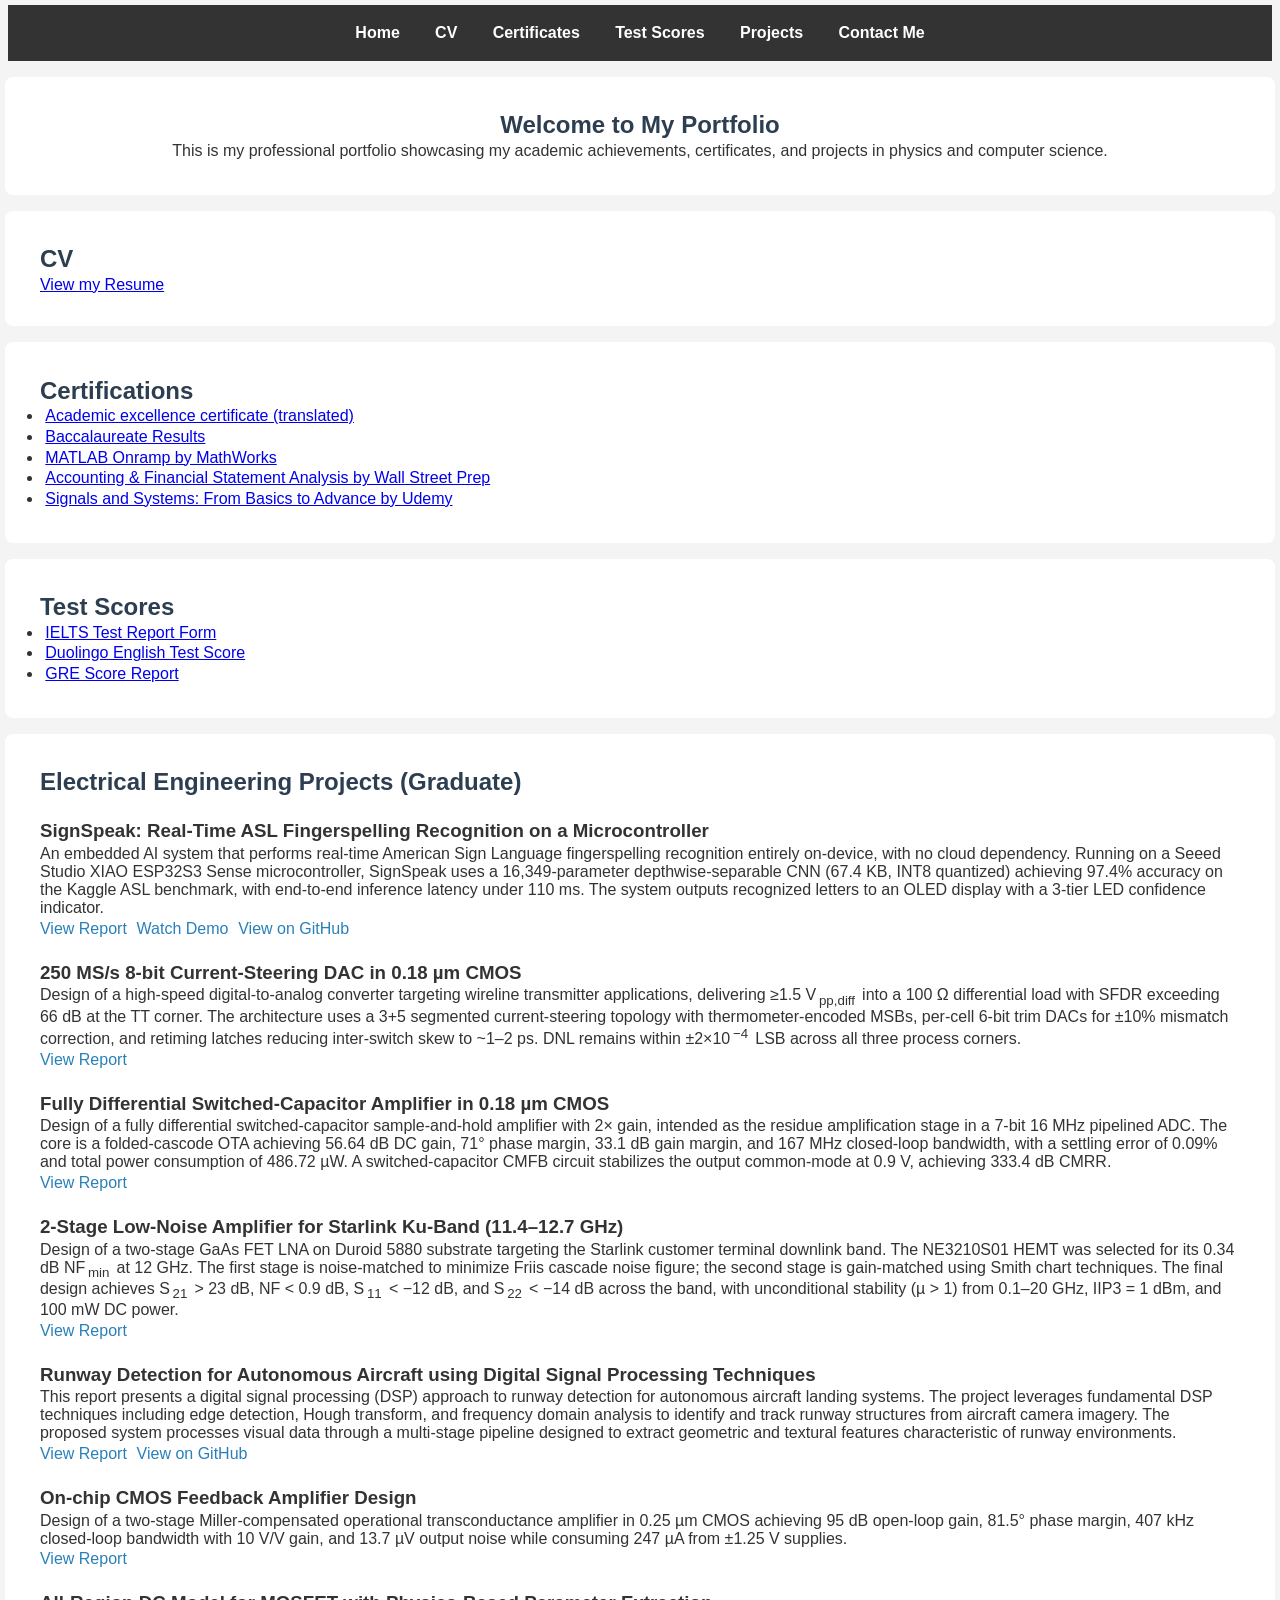
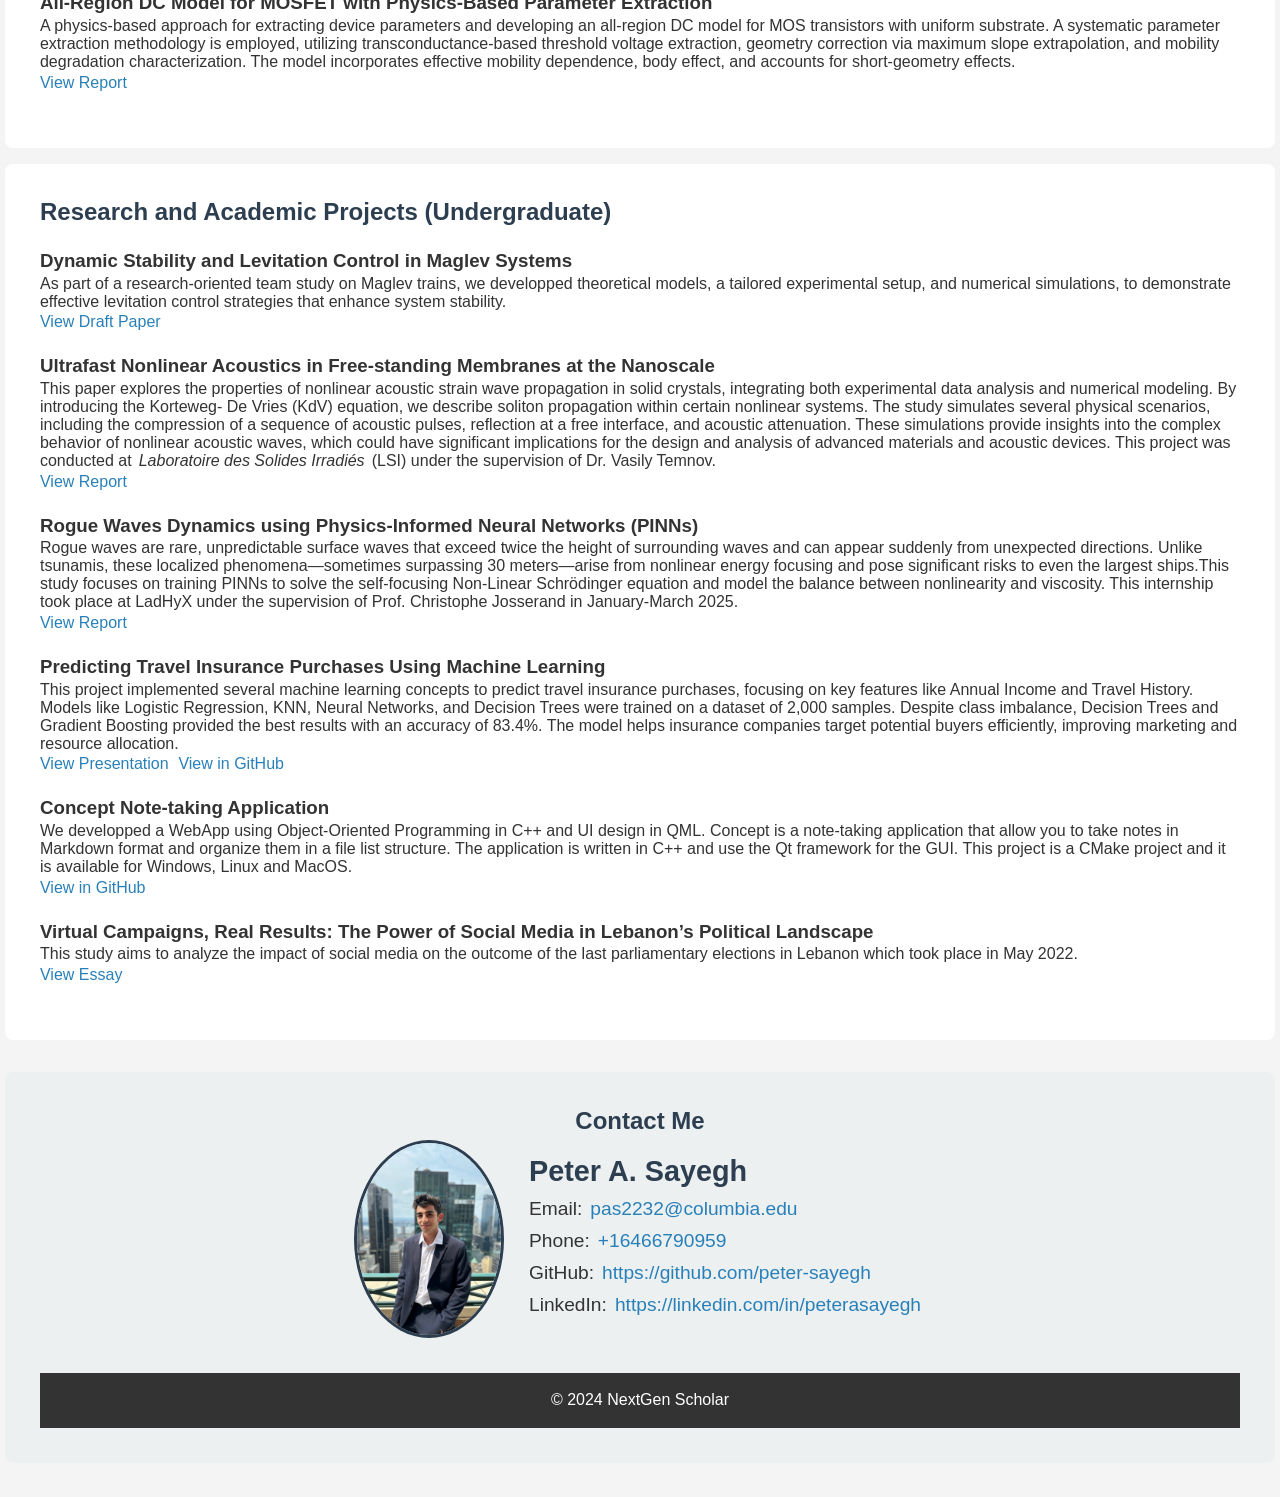
==== index.html @ 8bde5605 "minor corrections" ====
<!DOCTYPE html>
<html lang="en">
<head>
    <meta charset="UTF-8">
    <meta name="viewport" content="width=device-width, initial-scale=1.0">
    <title>Peter A. Sayegh</title>
    <link rel="stylesheet" href="styles.css">
</head>
<body>
    <header>
        <nav>
            <ul>
                <li><a href="#home">Home</a></li>
                <li><a href="#cv">CV</a></li>
                <li><a href="#certificates">Certificates</a></li>
                <li><a href="#tests">Test Scores</a></li>
                <li><a href="#projects">Projects</a></li>
                <li><a href="#contact">Contact Me</a></li>
            </ul>
        </nav>
    </header>

    <section id="home">
        <h1>Welcome to My Portfolio</h1>
        <p>This is my professional portfolio showcasing my academic achievements, certificates, and projects in physics and computer science.</p>
    </section>

    <section id="cv">
        <h2>CV</h2>
        <a href="files/RESUME_PETER_A_SAYEGH_SS26_EE.pdf"> View my Resume</a>
        <!-- Add your CV as a downloadable PDF -->
    </section>

    <section id="certificates">
        <h2>Certifications</h2>
        <ul>
            <li><a href="files/PeterSayegh_CAID30867948_AWARD_AcademicExcellence_GRADE9D_2018-2019.pdf" >Academic excellence certificate (translated)</a></li>
            <li><a href="files/Releve_de_Notes_204540422900002.pdf" >Baccalaureate Results</a></li>
            <li><a href="files/matlab_certificate.pdf" >MATLAB Onramp by MathWorks</a></li>
            <li><a href="files/WSP_certificate_accounting.pdf" >Accounting & Financial Statement Analysis by Wall Street Prep</a></li>
            <li><a href="files/udemy_signalsystems.pdf" >Signals and Systems: From Basics to Advance by Udemy</a></li>
        </ul>
    </section>

    <section id="tests">
        <h2>Test Scores</h2>
        <ul>
            <li><a href="files/IELTS-TRF-PS.pdf" >IELTS Test Report Form</a></li>
            <li><a href="https://certs.duolingo.com/4b8a3cf2152d5050bf14e1f68f8ae5ba">Duolingo English Test Score</a></li>
            <li><a href="files/PS_GRE_Score_Report.pdf" >GRE Score Report </a></li>
        </ul>
    </section>

    <section id="projects">
        <h2>Electrical Engineering Projects (Graduate)</h2>
      
        <div class="project">
          <h3>SignSpeak: Real-Time ASL Fingerspelling Recognition on a Microcontroller</h3>
          <p>
            An embedded AI system that performs real-time American Sign Language fingerspelling
            recognition entirely on-device, with no cloud dependency. Running on a Seeed Studio
            XIAO ESP32S3 Sense microcontroller, SignSpeak uses a 16,349-parameter depthwise-separable
            CNN (67.4 KB, INT8 quantized) achieving 97.4% accuracy on the Kaggle ASL benchmark,
            with end-to-end inference latency under 110 ms. The system outputs recognized letters
            to an OLED display with a 3-tier LED confidence indicator.
          </p>
          <a href="files/EMBEDDEDAI_REPORT_PAS_AVK_final.pdf">View Report</a>
          <a href="https://youtu.be/SONzhjDayNQ" target="_blank">Watch Demo</a>
          <a href="https://github.com/ArkaKhorchidian/SignSpeak" target="_blank">View on GitHub</a>
        </div>
      
        <div class="project">
          <h3>250 MS/s 8-bit Current-Steering DAC in 0.18 &micro;m CMOS</h3>
          <p>
            Design of a high-speed digital-to-analog converter targeting wireline transmitter
            applications, delivering &ge;1.5 V<sub>pp,diff</sub> into a 100 &Omega; differential load with
            SFDR exceeding 66 dB at the TT corner. The architecture uses a 3+5 segmented
            current-steering topology with thermometer-encoded MSBs, per-cell 6-bit trim DACs for
            &plusmn;10% mismatch correction, and retiming latches reducing inter-switch skew to ~1&ndash;2 ps.
            DNL remains within &plusmn;2&times;10<sup>&minus;4</sup> LSB across all three process corners.
          </p>
          <a href="files/DAC_Project_PS_GT_6316-4.pdf">View Report</a>
        </div>
      
        <div class="project">
          <h3>Fully Differential Switched-Capacitor Amplifier in 0.18 &micro;m CMOS</h3>
          <p>
            Design of a fully differential switched-capacitor sample-and-hold amplifier with 2&times; gain,
            intended as the residue amplification stage in a 7-bit 16 MHz pipelined ADC. The core is
            a folded-cascode OTA achieving 56.64 dB DC gain, 71&deg; phase margin, 33.1 dB gain margin,
            and 167 MHz closed-loop bandwidth, with a settling error of 0.09% and total power
            consumption of 486.72 &micro;W. A switched-capacitor CMFB circuit stabilizes the output
            common-mode at 0.9 V, achieving 333.4 dB CMRR.
          </p>
          <a href="files/ADV_ANALOG_REPORT_PS_GT_DE.pdf">View Report</a>
        </div>
      
        <div class="project">
          <h3>2-Stage Low-Noise Amplifier for Starlink Ku-Band (11.4&ndash;12.7 GHz)</h3>
          <p>
            Design of a two-stage GaAs FET LNA on Duroid 5880 substrate targeting the Starlink
            customer terminal downlink band. The NE3210S01 HEMT was selected for its 0.34 dB NF<sub>min</sub>
            at 12 GHz. The first stage is noise-matched to minimize Friis cascade noise figure; the
            second stage is gain-matched using Smith chart techniques. The final design achieves
            S<sub>21</sub> &gt; 23 dB, NF &lt; 0.9 dB, S<sub>11</sub> &lt; &minus;12 dB, and S<sub>22</sub> &lt; &minus;14 dB
            across the band, with unconditional stability (&micro; &gt; 1) from 0.1&ndash;20 GHz,
            IIP3 = 1 dBm, and 100 mW DC power.
          </p>
          <a href="files/2-Stage LNA Design-2.pdf">View Report</a>
        </div>
      
        <div class="project">
          <h3>Runway Detection for Autonomous Aircraft using Digital Signal Processing Techniques</h3>
          <p>
            This report presents a digital signal processing (DSP) approach to runway detection for
            autonomous aircraft landing systems. The project leverages fundamental DSP techniques
            including edge detection, Hough transform, and frequency domain analysis to identify and
            track runway structures from aircraft camera imagery. The proposed system processes visual
            data through a multi-stage pipeline designed to extract geometric and textural features
            characteristic of runway environments.
          </p>
          <a href="files/DSP_Project_Report.pdf">View Report</a>
          <a href="https://github.com/peter-sayegh/runway-detection-dsp/tree/main" target="_blank">View on GitHub</a>
        </div>
      
        <div class="project">
          <h3>On-chip CMOS Feedback Amplifier Design</h3>
          <p>
            Design of a two-stage Miller-compensated operational transconductance amplifier in
            0.25 &micro;m CMOS achieving 95 dB open-loop gain, 81.5&deg; phase margin, 407 kHz
            closed-loop bandwidth with 10 V/V gain, and 13.7 &micro;V output noise while consuming
            247 &micro;A from &plusmn;1.25 V supplies.
          </p>
          <a href="files/Project_OTA_PS_AA.pdf">View Report</a>
        </div>
      
        <div class="project">
          <h3>All-Region DC Model for MOSFET with Physics-Based Parameter Extraction</h3>
          <p>
            A physics-based approach for extracting device parameters and developing an all-region
            DC model for MOS transistors with uniform substrate. A systematic parameter extraction
            methodology is employed, utilizing transconductance-based threshold voltage extraction,
            geometry correction via maximum slope extrapolation, and mobility degradation
            characterization. The model incorporates effective mobility dependence, body effect,
            and accounts for short-geometry effects.
          </p>
          <a href="files/MOS_TRANSISTORS_PROJECT.pdf">View Report</a>
        </div>
      
      </section>


    <section id="projects">
        <h2>Research and Academic Projects (Undergraduate) </h2>
        <div class="project">
            <h3>Dynamic Stability and Levitation Control in Maglev Systems</h3>
            <p>As part of a research-oriented team study on Maglev trains, we developped theoretical models, a tailored experimental setup, and numerical simulations, to demonstrate effective levitation control strategies that enhance system stability.</p>
            <a href="files/MAGLEV_VF.pdf" >View Draft Paper</a>
        </div>
        <div class="project">
            <h3>Ultrafast Nonlinear Acoustics in Free-standing Membranes at the Nanoscale</h3>
            <p>This paper explores the properties of nonlinear acoustic strain wave propagation in solid crystals,
                integrating both experimental data analysis and numerical modeling. By introducing the Korteweg-
                De Vries (KdV) equation, we describe soliton propagation within certain nonlinear systems. The
                study simulates several physical scenarios, including the compression of a sequence of acoustic pulses,
                reflection at a free interface, and acoustic attenuation. These simulations provide insights into the
                complex behavior of nonlinear acoustic waves, which could have significant implications for the design
                and analysis of advanced materials and acoustic devices. This project was conducted at <em> Laboratoire des Solides Irradiés</em>
                 (LSI) under the supervision of Dr. Vasily Temnov.
                </p>
            <a href="files/SAYEGH_PRL_REPORT-5.pdf" >View Report</a>
        </div>
        <div class="project">
            <h3>Rogue Waves Dynamics using Physics-Informed Neural Networks (PINNs)</h3>
            <p> Rogue waves are rare, unpredictable surface waves that exceed twice the height of surrounding waves and can appear suddenly from unexpected directions. 
                Unlike tsunamis, these localized phenomena—sometimes surpassing 30 meters—arise from nonlinear energy focusing and pose significant risks to even the largest ships.This study focuses on training PINNs to solve the self-focusing Non-Linear Schrödinger equation and model the balance between
                nonlinearity and viscosity. This internship took place at LadHyX under the supervision of Prof. Christophe Josserand in January-March 2025. 
                </p>
            <a href="files/SAYEGH_THESIS_REPORT.pdf" >View Report</a>
        </div>

        <div class="project">
            <h3>Predicting Travel Insurance Purchases Using Machine Learning</h3>
            <p>
                This project implemented several machine learning concepts to predict travel insurance purchases, focusing on key features like Annual Income and Travel History. Models like Logistic Regression, KNN, Neural Networks, and Decision Trees were trained on a dataset of 2,000 samples. 
                Despite class imbalance, Decision Trees and Gradient Boosting provided the best results with an accuracy of 83.4%. The model helps insurance companies target potential buyers efficiently, improving marketing and resource allocation.
          </p>
            <a href="files/Predicting Travel Insurance Purchases Using Machine Learning.pdf" >View Presentation</a>
            <a href="https://github.com/peter-sayegh/travel-insurance-prediction" target="_blank"> View in GitHub</a>
        </div>
        <div class="project"> 
            <h3> Concept Note-taking Application</h3>
            <p>
            We developped a WebApp using Object-Oriented Programming in C++ and UI design in QML. Concept is a note-taking application that allow you to take notes in Markdown format and organize them in a file list structure. The application is written in C++ and use the Qt framework for the GUI. This project is a CMake project and it is available for Windows, Linux and MacOS.
            </p>
            <a href="https://github.com/ConceptTeam/Concept" target="_blank"> View in GitHub</a>
        </div>
        <div class="project">
        <h3>Virtual Campaigns, Real Results:
                The Power of Social Media in Lebanon’s Political
                Landscape</a></h3>
            <p>
            This study aims to analyze the impact of social media on the outcome of the last parliamentary elections in Lebanon which took place in May 2022.

            </p>
            <a href="files/HSS252_PS_FINAL_ESSAY-3.pdf" > View Essay</a>
       

        </div>
    </section>

    
     

    <section id="contact">
        <h2>Contact Me</h2>
        <div class="contact-container">
            <img src="files/IMG_0091.jpg" alt="Peter A. Sayegh" class="contact-picture">
            <div class="contact-details">
                <h3>Peter A. Sayegh</h3>
                <p>Email: <a href="mailto:pas2232@columbia.edu">pas2232@columbia.edu</a></p>
                <p>Phone: <a href="tel:+16466790959">+16466790959</a></p>
                <p>GitHub: <a href="https://github.com/peter-sayegh" target="_blank">https://github.com/peter-sayegh</a></p>
            <p>LinkedIn: <a href="https://linkedin.com/in/peterasayegh" target="_blank">https://linkedin.com/in/peterasayegh</a></p>
            </div>
        </div>
        <footer>
            <p>&copy; 2024 NextGen Scholar</p>
        </footer>
    </section>

    <script src="script.js"></script>
</body>


</html>
---- styles.css ----
* {
    margin: 2pt;
    padding: 0;
    box-sizing: border-box;
}

body {
    font-family: Arial, sans-serif;
    background-color: #f4f4f4;
    color: #333;
}

header {
    background-color: #333;
    padding: 1rem;
}

header nav ul {
    list-style: none;
    display: flex;
    justify-content: center;
}

header nav ul li {
    margin: 0 15px;
}

header nav ul li a {
    color: #fff;
    text-decoration: none;
    font-weight: bold;
}

section {
    padding: 2rem;
    margin: 1rem 0;
    background-color: #fff;
    border-radius: 8px;
}

h1, h2 {
    color: #2C3E50;
}

#home {
    text-align: center;
}

.project {
    margin: 1.5rem 0;
}

.project a {
    color: #2980B9;
    text-decoration: none;
}

footer {
    text-align: center;
    padding: 1rem;
    background-color: #333;
    color: #fff;
    margin-top: 2rem;
}

#contact {
    background-color: #ecf0f1;
    padding: 2rem;
    margin: 2rem 0;
    border-radius: 8px;
    text-align: center;
}

.contact-picture {
    border-radius: 50%;
    width: 150px; /* You can increase this to make the image larger */
    height: auto;  /* This keeps the aspect ratio intact */
    max-width: 100%; /* Ensures the image doesn't stretch beyond its original size */
    margin-right: 20px;
    border: 3px solid #2C3E50;
}

.contact-container {
    display: flex;
    align-items: center;
    justify-content: center;
    flex-wrap: wrap;
    text-align: left; /* Keeps text alignment more natural with the image */
}

@media screen and (max-width: 768px) {
    /* On smaller screens, stack the image and text vertically */
    .contact-container {
        flex-direction: column;
    }
    
    .contact-picture {
        margin-right: 0; /* Remove the side margin on smaller screens */
        margin-bottom: 20px; /* Add space between picture and text */
    }
}


.contact-details h3 {
    font-size: 1.8rem;
    margin-bottom: 10px;
    color: #2C3E50;
}

.contact-details p {
    font-size: 1.2rem;
    margin-bottom: 10px;
}

.contact-details a {
    color: #2980B9;
    text-decoration: none;
}

.contact-details a:hover {
    text-decoration: underline;
}
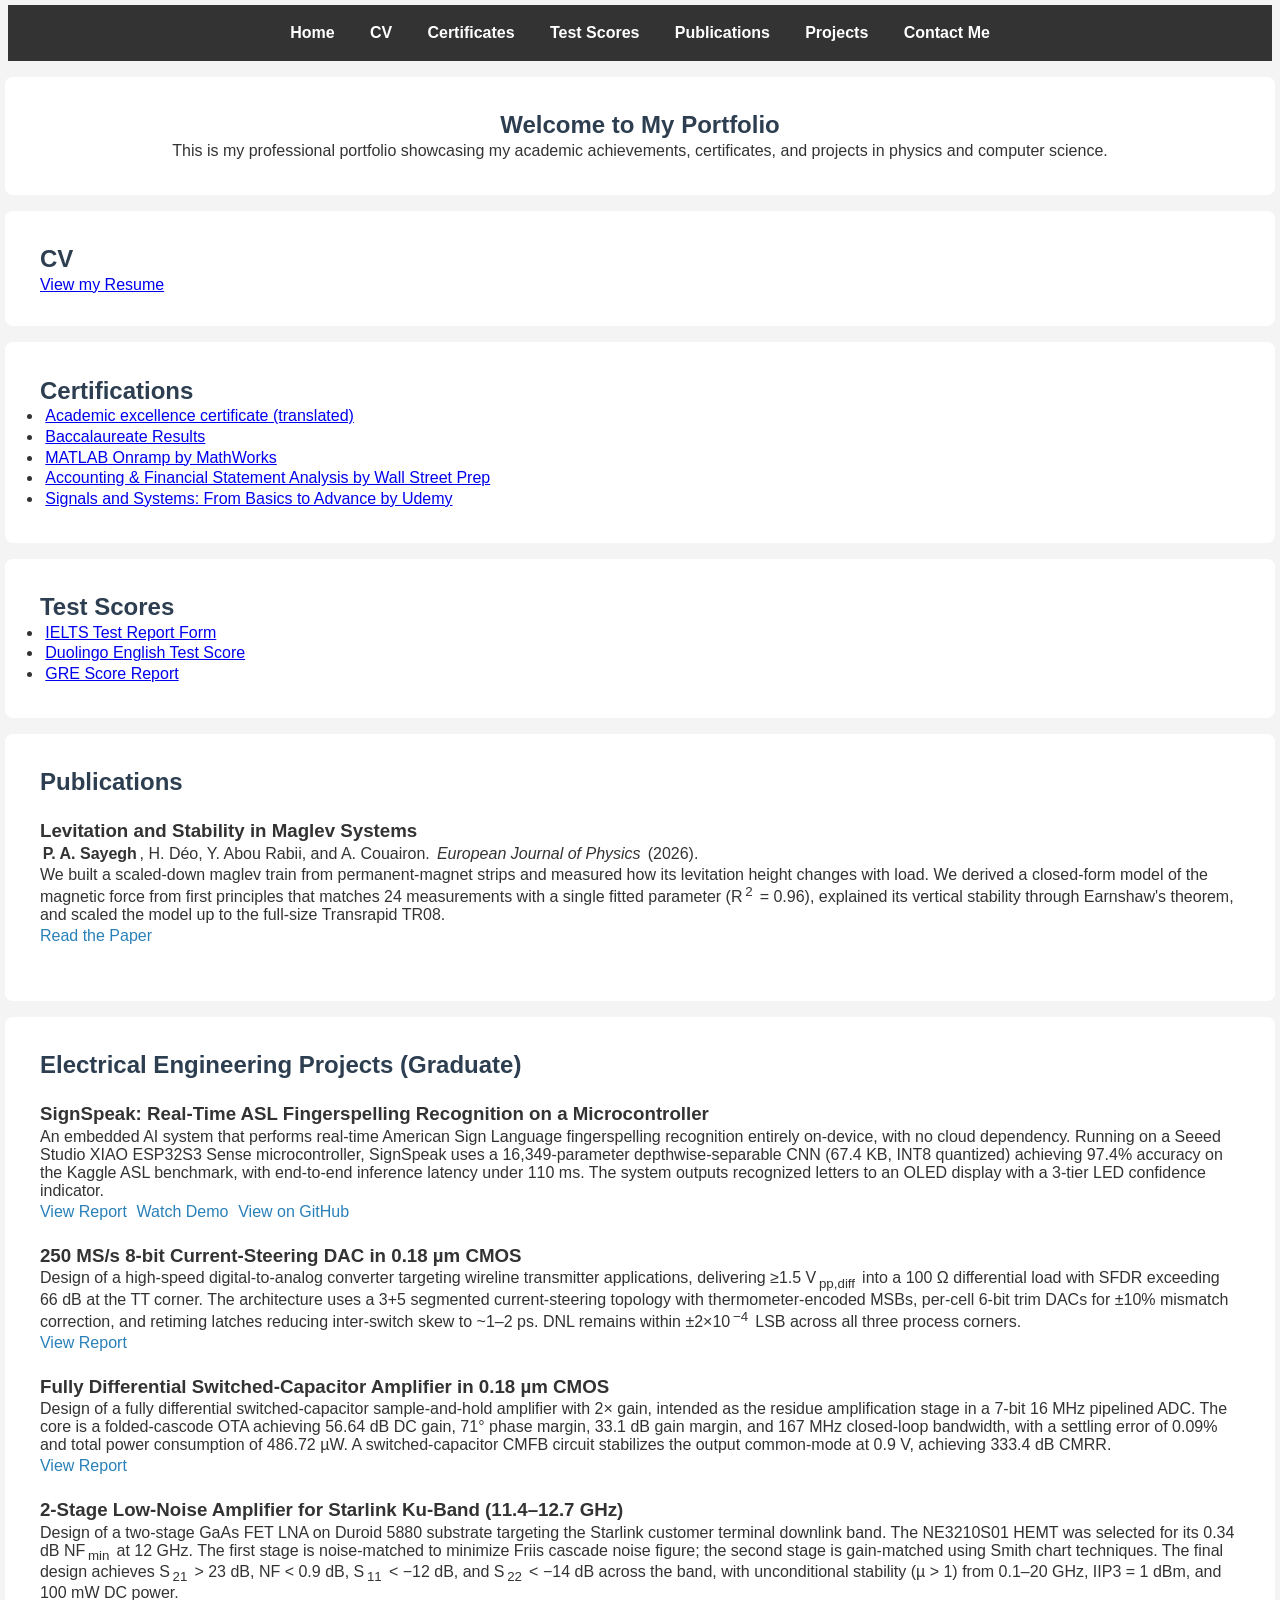
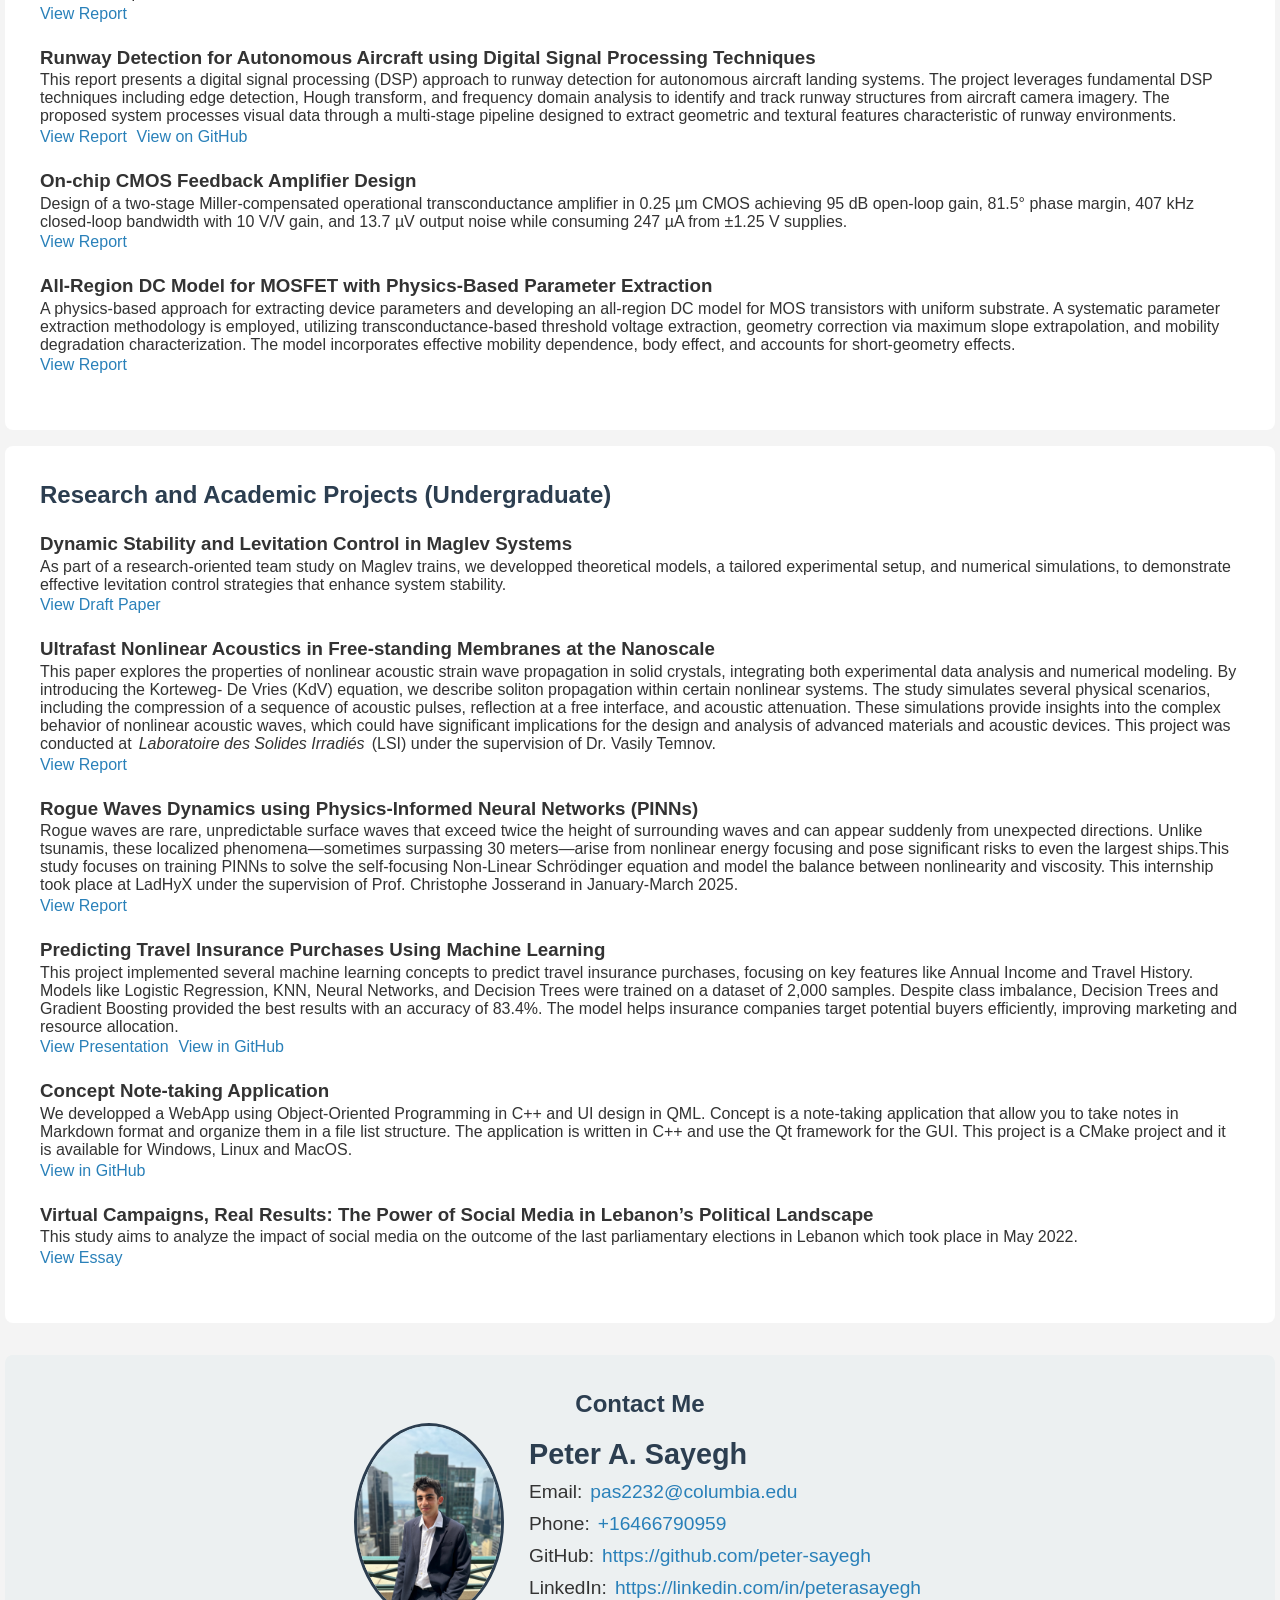
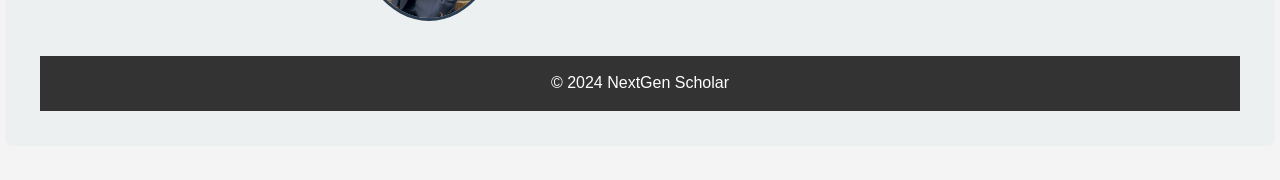
==== commit 919eb113: "add publication" ====
--- a/index.html
+++ b/index.html
@@ -14,6 +14,7 @@
                 <li><a href="#cv">CV</a></li>
                 <li><a href="#certificates">Certificates</a></li>
                 <li><a href="#tests">Test Scores</a></li>
+                <li><a href="#publications">Publications</a></li>
                 <li><a href="#projects">Projects</a></li>
                 <li><a href="#contact">Contact Me</a></li>
             </ul>
@@ -51,6 +52,26 @@
         </ul>
     </section>
 
+    <section id="publications">
+        <h2>Publications</h2>
+
+        <div class="project">
+          <h3>Levitation and Stability in Maglev Systems</h3>
+          <p>
+            <strong>P. A. Sayegh</strong>, H. Déo, Y. Abou Rabii, and A. Couairon.
+            <em>European Journal of Physics</em> (2026).
+          </p>
+          <p>
+            We built a scaled-down maglev train from permanent-magnet strips and measured how its
+            levitation height changes with load. We derived a closed-form model of the magnetic force
+            from first principles that matches 24 measurements with a single fitted parameter
+            (R<sup>2</sup> = 0.96), explained its vertical stability through Earnshaw's theorem, and
+            scaled the model up to the full-size Transrapid TR08.
+          </p>
+          <a href="https://doi.org/10.1088/1361-6404/aeaab7" target="_blank">Read the Paper</a>
+        </div>
+    </section>
+
     <section id="projects">
         <h2>Electrical Engineering Projects (Graduate)</h2>
       
@@ -150,7 +171,7 @@
       </section>
 
 
-    <section id="projects">
+    <section id="undergrad-projects">
         <h2>Research and Academic Projects (Undergraduate) </h2>
         <div class="project">
             <h3>Dynamic Stability and Levitation Control in Maglev Systems</h3>
@@ -198,7 +219,7 @@
         <div class="project">
         <h3>Virtual Campaigns, Real Results:
                 The Power of Social Media in Lebanon’s Political
-                Landscape</a></h3>
+                Landscape</h3>
             <p>
             This study aims to analyze the impact of social media on the outcome of the last parliamentary elections in Lebanon which took place in May 2022.
 
@@ -233,4 +254,4 @@
 </body>
 
 
-</html>
+</html>
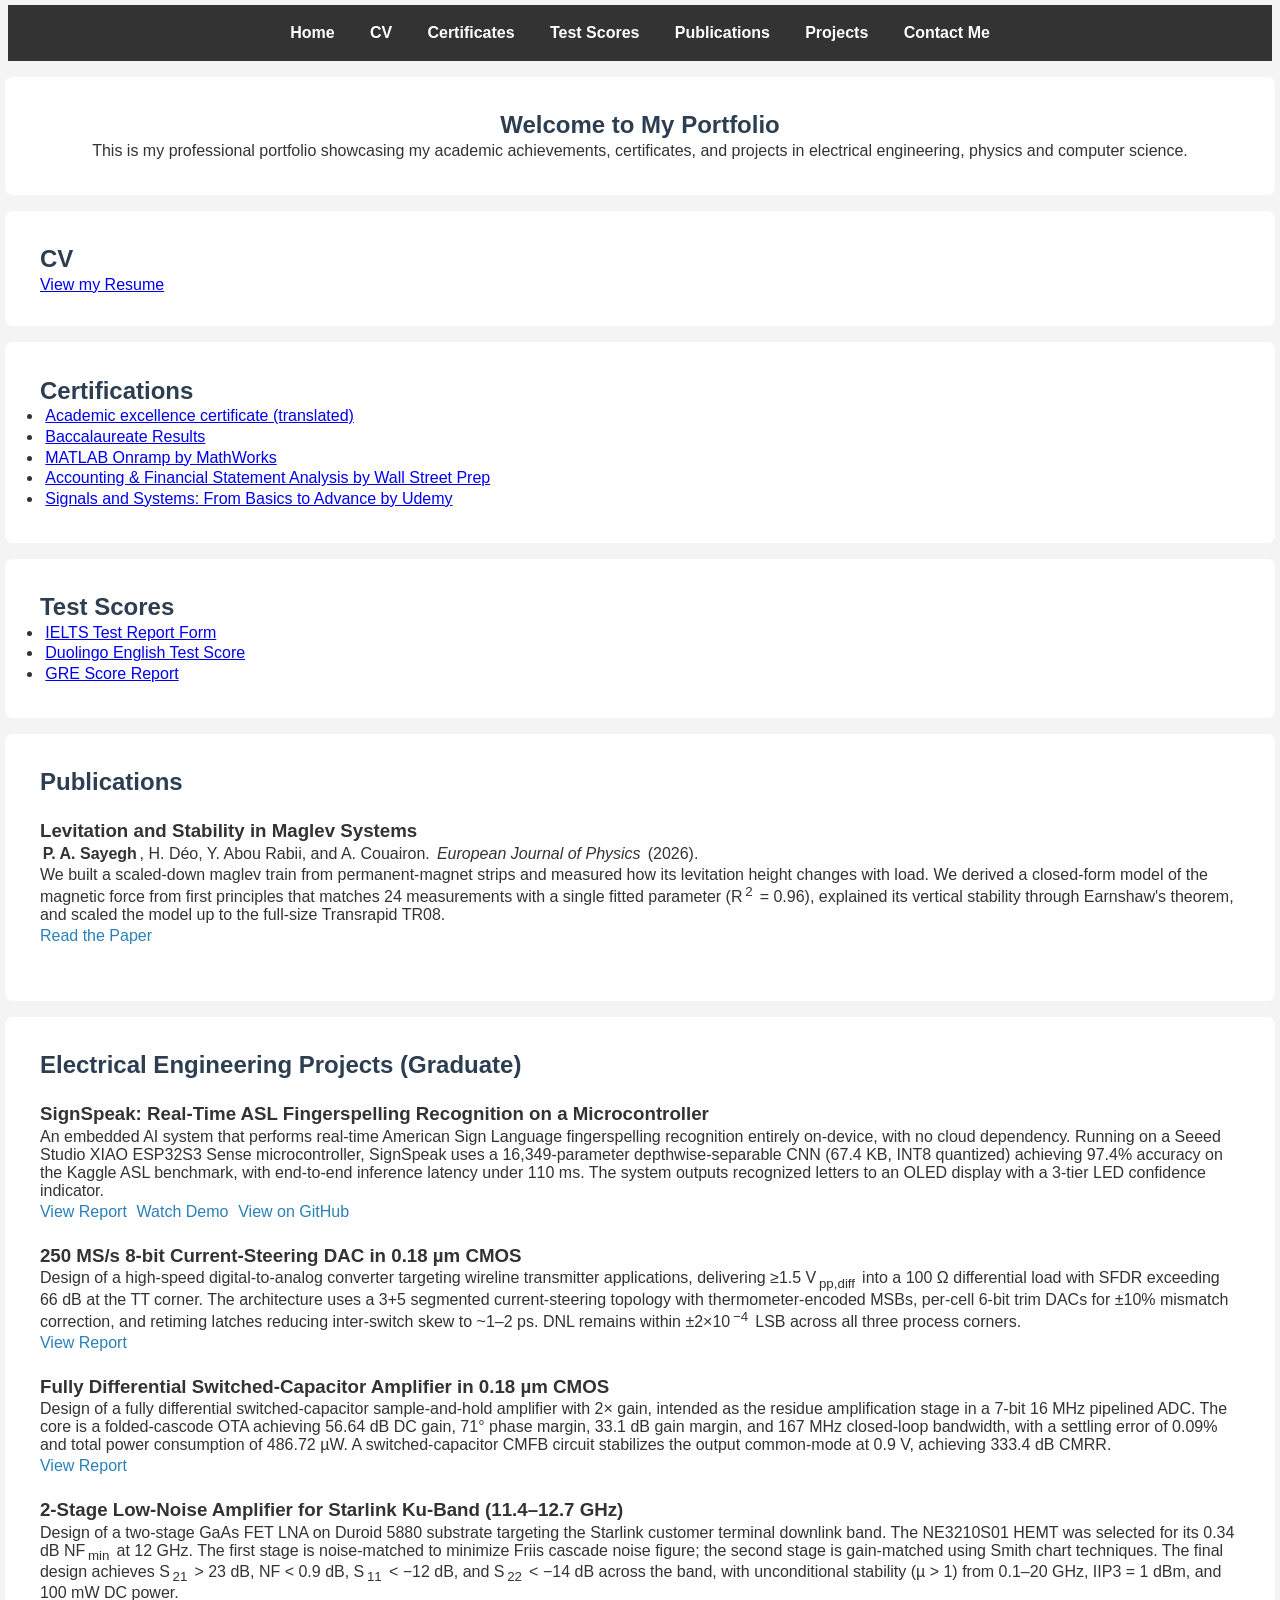
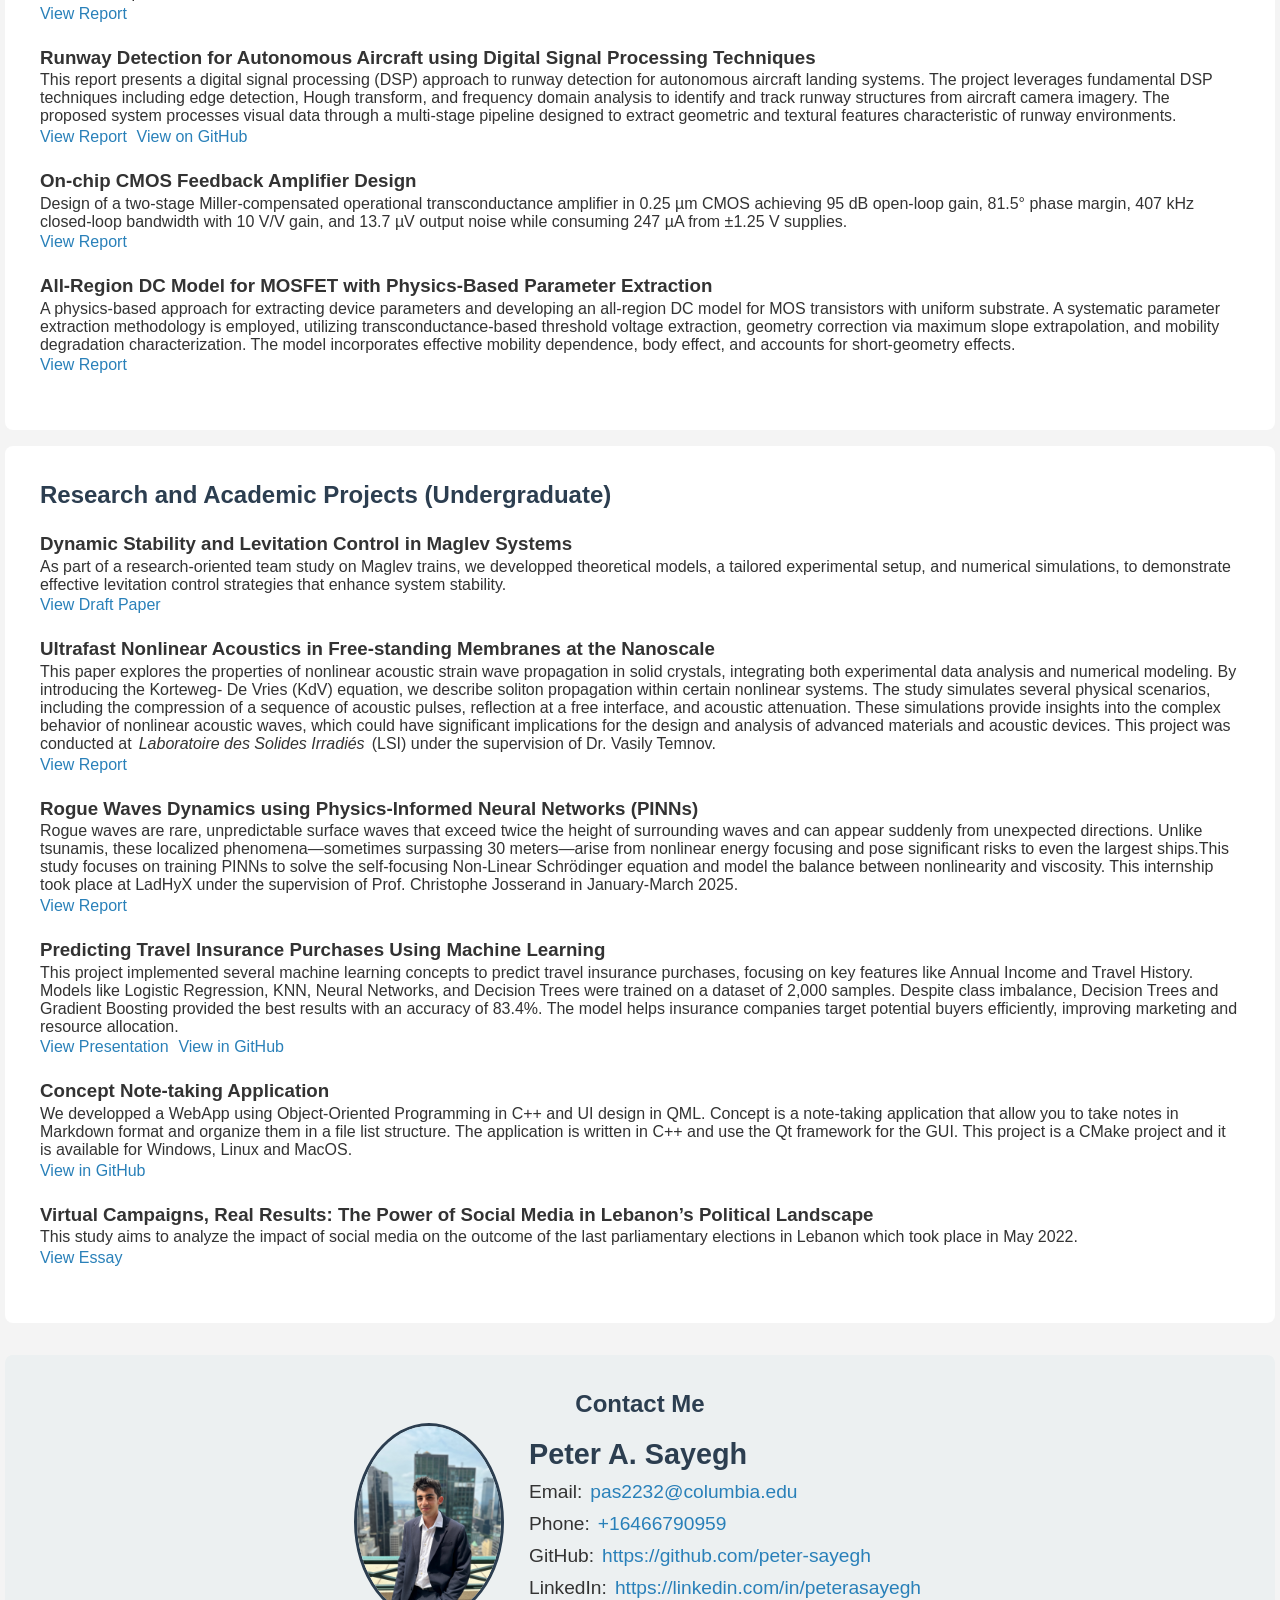
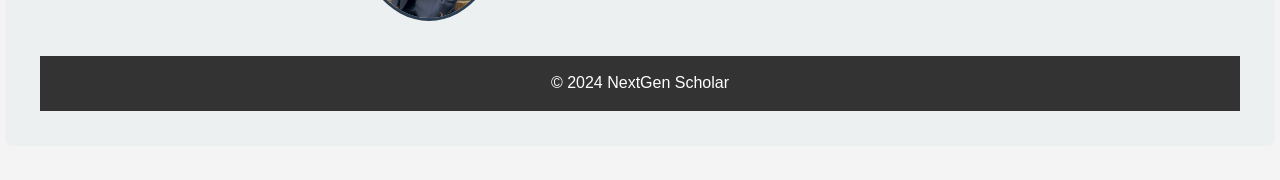
==== commit 4b9a919b: "update" ====
--- a/index.html
+++ b/index.html
@@ -23,7 +23,7 @@
 
     <section id="home">
         <h1>Welcome to My Portfolio</h1>
-        <p>This is my professional portfolio showcasing my academic achievements, certificates, and projects in physics and computer science.</p>
+        <p>This is my professional portfolio showcasing my academic achievements, certificates, and projects in electrical engineering, physics and computer science.</p>
     </section>
 
     <section id="cv">
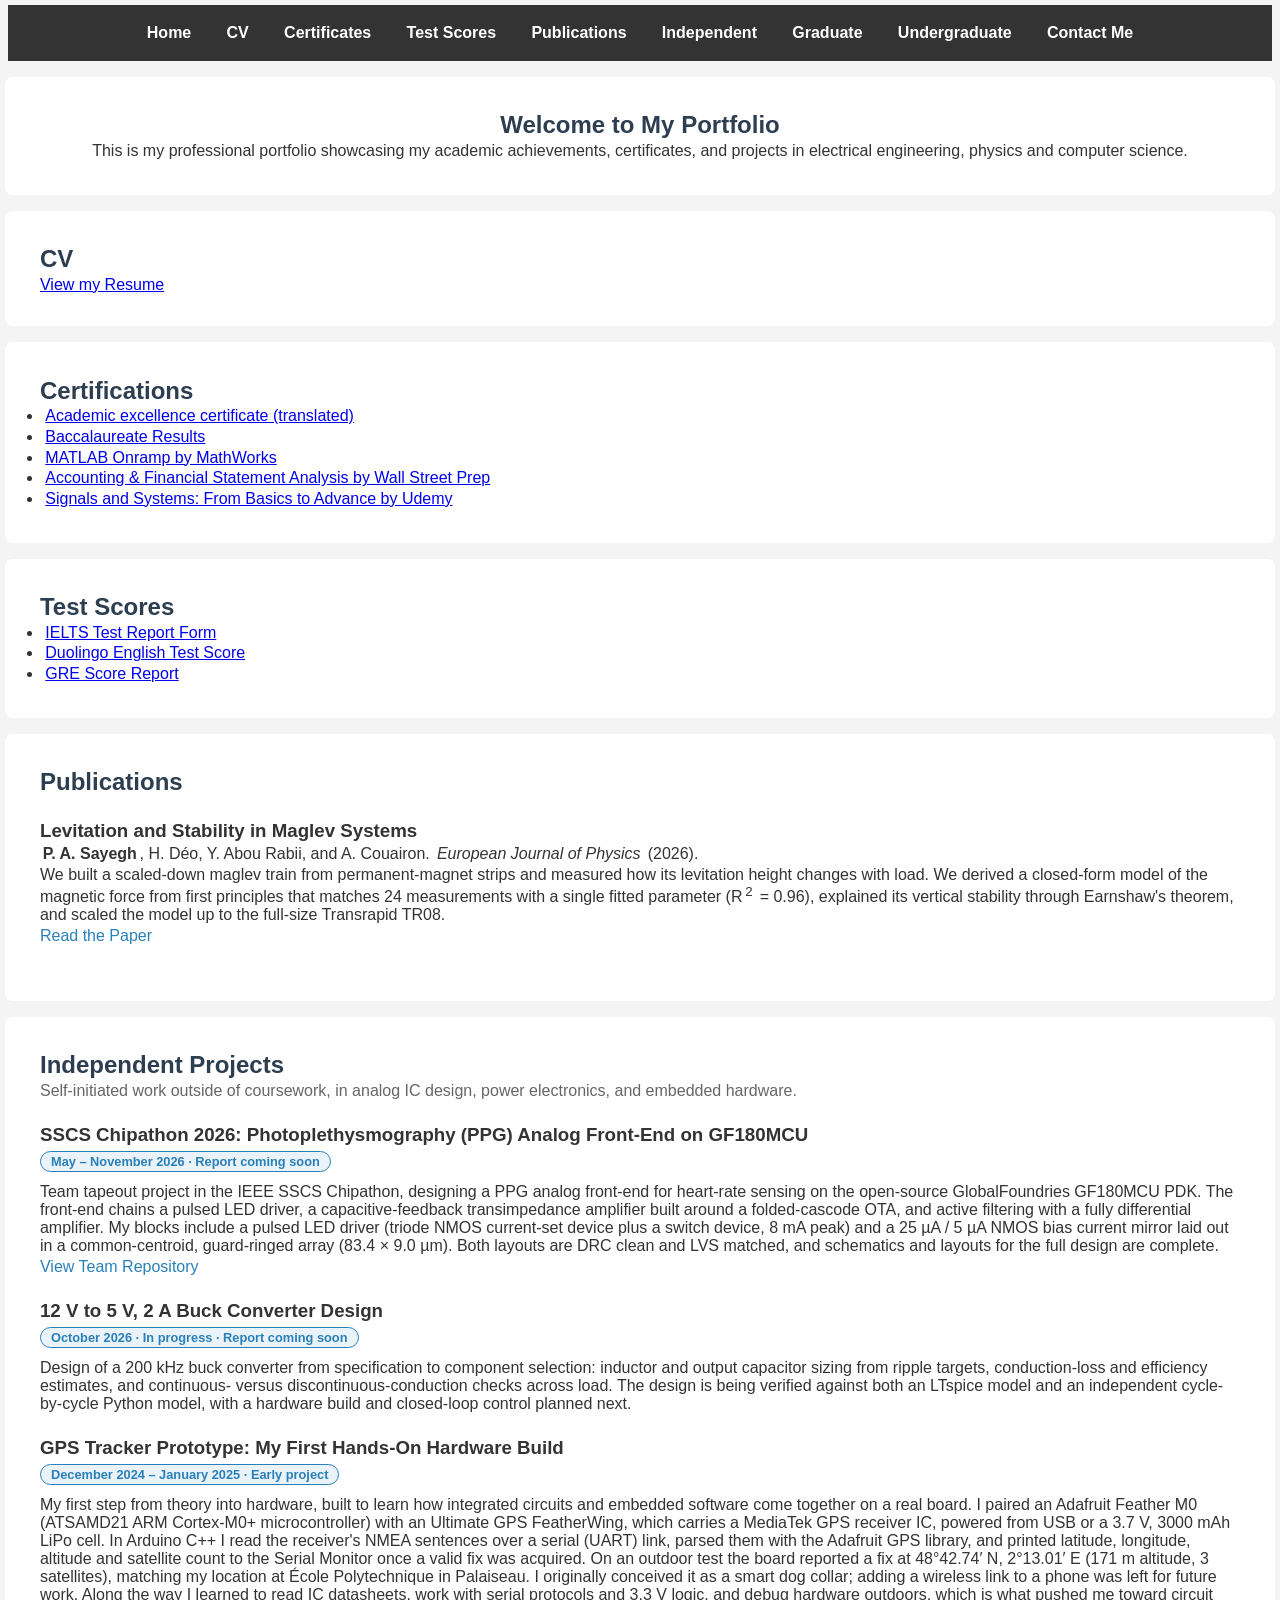
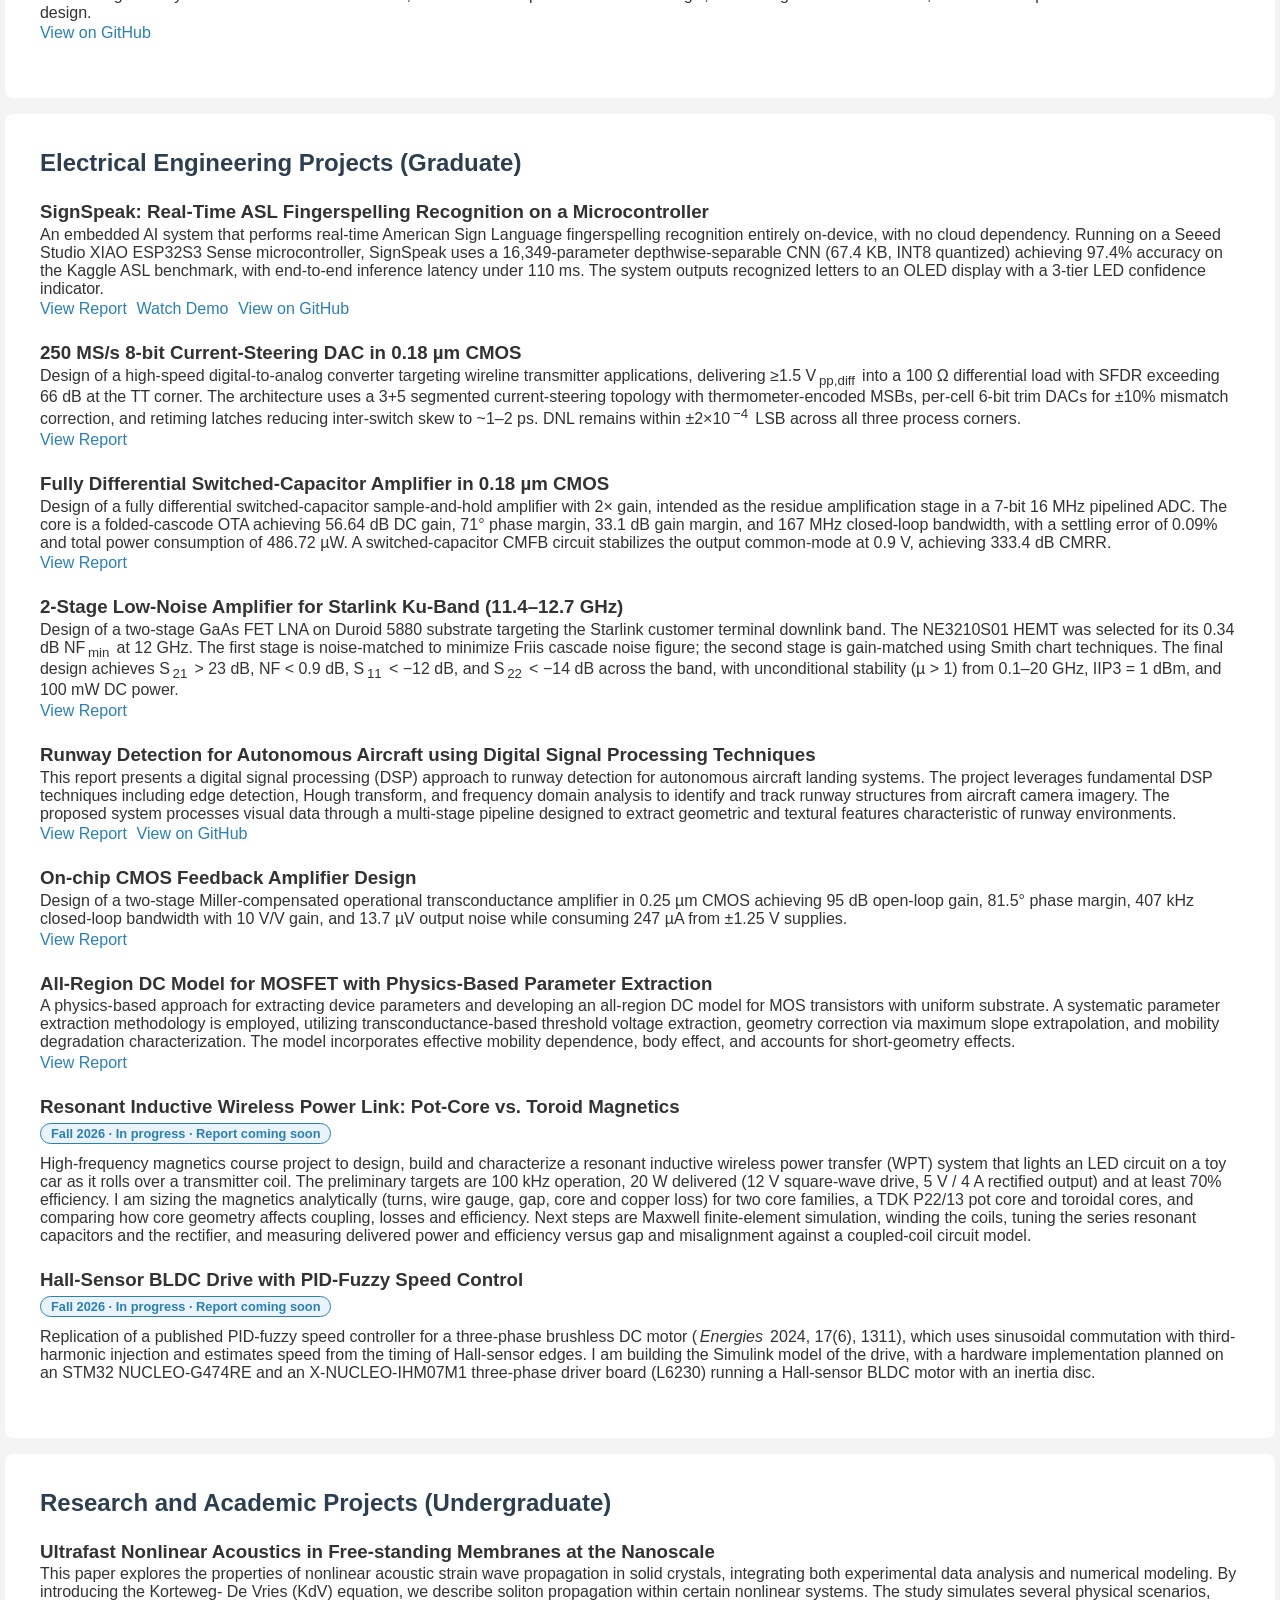
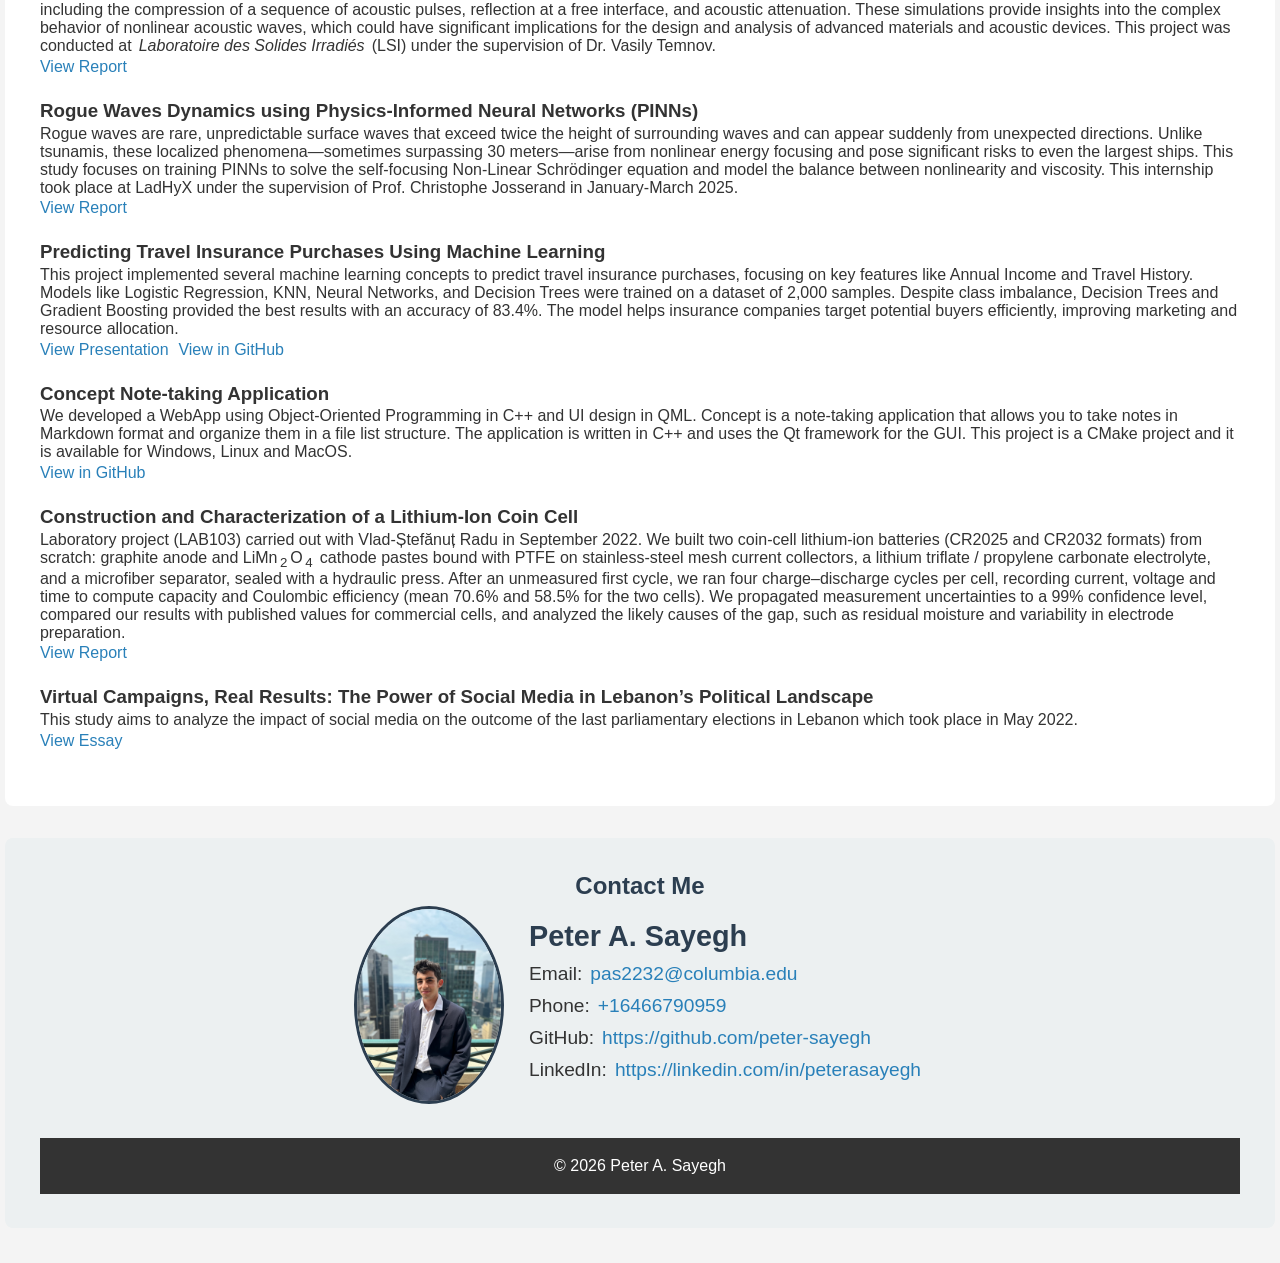
==== commit b41b224b: "website update" ====
--- a/index.html
+++ b/index.html
@@ -15,7 +15,9 @@
                 <li><a href="#certificates">Certificates</a></li>
                 <li><a href="#tests">Test Scores</a></li>
                 <li><a href="#publications">Publications</a></li>
-                <li><a href="#projects">Projects</a></li>
+                <li><a href="#independent">Independent</a></li>
+                <li><a href="#projects">Graduate</a></li>
+                <li><a href="#undergrad-projects">Undergraduate</a></li>
                 <li><a href="#contact">Contact Me</a></li>
             </ul>
         </nav>
@@ -28,7 +30,7 @@
 
     <section id="cv">
         <h2>CV</h2>
-        <a href="files/RESUME_PETER_A_SAYEGH_SS26_EE.pdf"> View my Resume</a>
+        <a href="files/RESUME_PETER_A_SAYEGH_F26_EE.pdf"> View my Resume</a>
         <!-- Add your CV as a downloadable PDF -->
     </section>
 
@@ -72,9 +74,62 @@
         </div>
     </section>
 
+    <section id="independent">
+        <h2>Independent Projects</h2>
+        <p class="subsection-note">Self-initiated work outside of coursework, in analog IC design, power electronics, and embedded hardware.</p>
+
+        <div class="project">
+          <h3>SSCS Chipathon 2026: Photoplethysmography (PPG) Analog Front-End on GF180MCU</h3>
+          <span class="tag">May &ndash; November 2026 &middot; Report coming soon</span>
+          <p>
+            Team tapeout project in the IEEE SSCS Chipathon, designing a PPG analog front-end for
+            heart-rate sensing on the open-source GlobalFoundries GF180MCU PDK. The front-end chains a
+            pulsed LED driver, a capacitive-feedback transimpedance amplifier built around a
+            folded-cascode OTA, and active filtering with a fully differential amplifier.
+            My blocks include a pulsed LED driver (triode NMOS current-set device plus a switch
+            device, 8 mA peak) and a 25 &micro;A / 5 &micro;A NMOS bias current mirror laid out in a
+            common-centroid, guard-ringed array (83.4 &times; 9.0 &micro;m). Both layouts are DRC clean and
+            LVS matched, and schematics and layouts for the full design are complete.
+          </p>
+          <a href="https://github.com/jacklzhu7/chipathon-2026-ppg" target="_blank">View Team Repository</a>
+        </div>
+
+        <div class="project">
+          <h3>12 V to 5 V, 2 A Buck Converter Design</h3>
+          <span class="tag">October 2026 &middot; In progress &middot; Report coming soon</span>
+          <p>
+            Design of a 200 kHz buck converter from specification to component selection: inductor and
+            output capacitor sizing from ripple targets, conduction-loss and efficiency estimates, and
+            continuous- versus discontinuous-conduction checks across load. The design is being
+            verified against both an LTspice model and an independent cycle-by-cycle Python model, with
+            a hardware build and closed-loop control planned next.
+          </p>
+        </div>
+
+        <div class="project">
+          <h3>GPS Tracker Prototype: My First Hands-On Hardware Build</h3>
+          <span class="tag">December 2024 &ndash; January 2025 &middot; Early project</span>
+          <p>
+            My first step from theory into hardware, built to learn how integrated circuits and
+            embedded software come together on a real board. I paired an Adafruit Feather M0
+            (ATSAMD21 ARM Cortex-M0+ microcontroller) with an Ultimate GPS FeatherWing, which carries
+            a MediaTek GPS receiver IC, powered from USB or a 3.7 V, 3000 mAh LiPo cell. In Arduino
+            C++ I read the receiver's NMEA sentences over a serial (UART) link, parsed them with the
+            Adafruit GPS library, and printed latitude, longitude, altitude and satellite count to the
+            Serial Monitor once a valid fix was acquired. On an outdoor test the board reported a fix at
+            48&deg;42.74&prime; N, 2&deg;13.01&prime; E (171 m altitude, 3 satellites), matching my location at
+            &Eacute;cole Polytechnique in Palaiseau. I originally conceived it as a smart dog collar;
+            adding a wireless link to a phone was left for future work.
+            Along the way I learned to read IC datasheets, work with serial protocols and 3.3 V logic,
+            and debug hardware outdoors, which is what pushed me toward circuit design.
+          </p>
+          <a href="https://github.com/peter-sayegh/gps-tracker-prototype" target="_blank">View on GitHub</a>
+        </div>
+    </section>
+
     <section id="projects">
         <h2>Electrical Engineering Projects (Graduate)</h2>
-      
+
         <div class="project">
           <h3>SignSpeak: Real-Time ASL Fingerspelling Recognition on a Microcontroller</h3>
           <p>
@@ -89,7 +144,7 @@
           <a href="https://youtu.be/SONzhjDayNQ" target="_blank">Watch Demo</a>
           <a href="https://github.com/ArkaKhorchidian/SignSpeak" target="_blank">View on GitHub</a>
         </div>
-      
+
         <div class="project">
           <h3>250 MS/s 8-bit Current-Steering DAC in 0.18 &micro;m CMOS</h3>
           <p>
@@ -102,7 +157,7 @@
           </p>
           <a href="files/DAC_Project_PS_GT_6316-4.pdf">View Report</a>
         </div>
-      
+
         <div class="project">
           <h3>Fully Differential Switched-Capacitor Amplifier in 0.18 &micro;m CMOS</h3>
           <p>
@@ -115,7 +170,7 @@
           </p>
           <a href="files/ADV_ANALOG_REPORT_PS_GT_DE.pdf">View Report</a>
         </div>
-      
+
         <div class="project">
           <h3>2-Stage Low-Noise Amplifier for Starlink Ku-Band (11.4&ndash;12.7 GHz)</h3>
           <p>
@@ -129,7 +184,7 @@
           </p>
           <a href="files/2-Stage LNA Design-2.pdf">View Report</a>
         </div>
-      
+
         <div class="project">
           <h3>Runway Detection for Autonomous Aircraft using Digital Signal Processing Techniques</h3>
           <p>
@@ -143,7 +198,7 @@
           <a href="files/DSP_Project_Report.pdf">View Report</a>
           <a href="https://github.com/peter-sayegh/runway-detection-dsp/tree/main" target="_blank">View on GitHub</a>
         </div>
-      
+
         <div class="project">
           <h3>On-chip CMOS Feedback Amplifier Design</h3>
           <p>
@@ -154,7 +209,7 @@
           </p>
           <a href="files/Project_OTA_PS_AA.pdf">View Report</a>
         </div>
-      
+
         <div class="project">
           <h3>All-Region DC Model for MOSFET with Physics-Based Parameter Extraction</h3>
           <p>
@@ -167,17 +222,40 @@
           </p>
           <a href="files/MOS_TRANSISTORS_PROJECT.pdf">View Report</a>
         </div>
-      
-      </section>
+
+        <div class="project">
+          <h3>Resonant Inductive Wireless Power Link: Pot-Core vs. Toroid Magnetics</h3>
+          <span class="tag">Fall 2026 &middot; In progress &middot; Report coming soon</span>
+          <p>
+            High-frequency magnetics course project to design, build and characterize a resonant inductive
+            wireless power transfer (WPT) system that lights an LED circuit on a toy car as it rolls over a
+            transmitter coil. The preliminary targets are 100 kHz operation, 20 W delivered (12 V square-wave
+            drive, 5 V / 4 A rectified output) and at least 70% efficiency. I am sizing the magnetics analytically
+            (turns, wire gauge, gap, core and copper loss) for two core families, a TDK P22/13 pot core and
+            toroidal cores, and comparing how core geometry affects coupling, losses and efficiency. Next steps
+            are Maxwell finite-element simulation, winding the coils, tuning the series resonant capacitors and the
+            rectifier, and measuring delivered power and efficiency versus gap and misalignment against a
+            coupled-coil circuit model.
+          </p>
+        </div>
+
+        <div class="project">
+          <h3>Hall-Sensor BLDC Drive with PID-Fuzzy Speed Control</h3>
+          <span class="tag">Fall 2026 &middot; In progress &middot; Report coming soon</span>
+          <p>
+            Replication of a published PID-fuzzy speed controller for a three-phase brushless DC motor
+            (<em>Energies</em> 2024, 17(6), 1311), which uses sinusoidal commutation with third-harmonic injection and
+            estimates speed from the timing of Hall-sensor edges. I am building the Simulink model of the drive,
+            with a hardware implementation planned on an STM32 NUCLEO-G474RE and an X-NUCLEO-IHM07M1
+            three-phase driver board (L6230) running a Hall-sensor BLDC motor with an inertia disc.
+          </p>
+        </div>
+
+    </section>
 
 
     <section id="undergrad-projects">
         <h2>Research and Academic Projects (Undergraduate) </h2>
-        <div class="project">
-            <h3>Dynamic Stability and Levitation Control in Maglev Systems</h3>
-            <p>As part of a research-oriented team study on Maglev trains, we developped theoretical models, a tailored experimental setup, and numerical simulations, to demonstrate effective levitation control strategies that enhance system stability.</p>
-            <a href="files/MAGLEV_VF.pdf" >View Draft Paper</a>
-        </div>
         <div class="project">
             <h3>Ultrafast Nonlinear Acoustics in Free-standing Membranes at the Nanoscale</h3>
             <p>This paper explores the properties of nonlinear acoustic strain wave propagation in solid crystals,
@@ -193,9 +271,9 @@
         </div>
         <div class="project">
             <h3>Rogue Waves Dynamics using Physics-Informed Neural Networks (PINNs)</h3>
-            <p> Rogue waves are rare, unpredictable surface waves that exceed twice the height of surrounding waves and can appear suddenly from unexpected directions. 
-                Unlike tsunamis, these localized phenomena—sometimes surpassing 30 meters—arise from nonlinear energy focusing and pose significant risks to even the largest ships.This study focuses on training PINNs to solve the self-focusing Non-Linear Schrödinger equation and model the balance between
-                nonlinearity and viscosity. This internship took place at LadHyX under the supervision of Prof. Christophe Josserand in January-March 2025. 
+            <p> Rogue waves are rare, unpredictable surface waves that exceed twice the height of surrounding waves and can appear suddenly from unexpected directions.
+                Unlike tsunamis, these localized phenomena—sometimes surpassing 30 meters—arise from nonlinear energy focusing and pose significant risks to even the largest ships. This study focuses on training PINNs to solve the self-focusing Non-Linear Schrödinger equation and model the balance between
+                nonlinearity and viscosity. This internship took place at LadHyX under the supervision of Prof. Christophe Josserand in January-March 2025.
                 </p>
             <a href="files/SAYEGH_THESIS_REPORT.pdf" >View Report</a>
         </div>
@@ -203,18 +281,33 @@
         <div class="project">
             <h3>Predicting Travel Insurance Purchases Using Machine Learning</h3>
             <p>
-                This project implemented several machine learning concepts to predict travel insurance purchases, focusing on key features like Annual Income and Travel History. Models like Logistic Regression, KNN, Neural Networks, and Decision Trees were trained on a dataset of 2,000 samples. 
+                This project implemented several machine learning concepts to predict travel insurance purchases, focusing on key features like Annual Income and Travel History. Models like Logistic Regression, KNN, Neural Networks, and Decision Trees were trained on a dataset of 2,000 samples.
                 Despite class imbalance, Decision Trees and Gradient Boosting provided the best results with an accuracy of 83.4%. The model helps insurance companies target potential buyers efficiently, improving marketing and resource allocation.
           </p>
             <a href="files/Predicting Travel Insurance Purchases Using Machine Learning.pdf" >View Presentation</a>
             <a href="https://github.com/peter-sayegh/travel-insurance-prediction" target="_blank"> View in GitHub</a>
         </div>
-        <div class="project"> 
+        <div class="project">
             <h3> Concept Note-taking Application</h3>
             <p>
-            We developped a WebApp using Object-Oriented Programming in C++ and UI design in QML. Concept is a note-taking application that allow you to take notes in Markdown format and organize them in a file list structure. The application is written in C++ and use the Qt framework for the GUI. This project is a CMake project and it is available for Windows, Linux and MacOS.
+            We developed a WebApp using Object-Oriented Programming in C++ and UI design in QML. Concept is a note-taking application that allows you to take notes in Markdown format and organize them in a file list structure. The application is written in C++ and uses the Qt framework for the GUI. This project is a CMake project and it is available for Windows, Linux and MacOS.
             </p>
             <a href="https://github.com/ConceptTeam/Concept" target="_blank"> View in GitHub</a>
+        </div>
+        <div class="project">
+            <h3>Construction and Characterization of a Lithium-Ion Coin Cell</h3>
+            <p>
+                Laboratory project (LAB103) carried out with Vlad-&#536;tef&#259;nu&#539; Radu in September 2022. We built two
+                coin-cell lithium-ion batteries (CR2025 and CR2032 formats) from scratch: graphite anode and
+                LiMn<sub>2</sub>O<sub>4</sub> cathode pastes bound with PTFE on stainless-steel mesh current collectors, a lithium
+                triflate / propylene carbonate electrolyte, and a microfiber separator, sealed with a hydraulic press.
+                After an unmeasured first cycle, we ran four charge&ndash;discharge cycles per cell, recording current, voltage and
+                time to compute capacity and Coulombic efficiency (mean 70.6% and 58.5% for the two cells). We propagated
+                measurement uncertainties to a 99% confidence level, compared our results with published values for
+                commercial cells, and analyzed the likely causes of the gap, such as residual moisture and variability in
+                electrode preparation.
+            </p>
+            <a href="files/LAB103_Lithium_Ion_Battery_Report.pdf">View Report</a>
         </div>
         <div class="project">
         <h3>Virtual Campaigns, Real Results:
@@ -225,13 +318,10 @@
 
             </p>
             <a href="files/HSS252_PS_FINAL_ESSAY-3.pdf" > View Essay</a>
-       
-
-        </div>
-    </section>
-
-    
-     
+
+
+        </div>
+    </section>
 
     <section id="contact">
         <h2>Contact Me</h2>
@@ -246,7 +336,7 @@
             </div>
         </div>
         <footer>
-            <p>&copy; 2024 NextGen Scholar</p>
+            <p>&copy; 2026 Peter A. Sayegh</p>
         </footer>
     </section>
 
--- a/styles.css
+++ b/styles.css
@@ -3,58 +3,78 @@
     padding: 0;
     box-sizing: border-box;
 }
-
+ 
 body {
     font-family: Arial, sans-serif;
     background-color: #f4f4f4;
     color: #333;
 }
-
+ 
 header {
     background-color: #333;
     padding: 1rem;
 }
-
+ 
 header nav ul {
     list-style: none;
     display: flex;
     justify-content: center;
+    flex-wrap: wrap; /* added: keeps the longer nav on one or two tidy rows */
 }
-
+ 
 header nav ul li {
     margin: 0 15px;
 }
-
+ 
 header nav ul li a {
     color: #fff;
     text-decoration: none;
     font-weight: bold;
 }
-
+ 
 section {
     padding: 2rem;
     margin: 1rem 0;
     background-color: #fff;
     border-radius: 8px;
 }
-
+ 
 h1, h2 {
     color: #2C3E50;
 }
-
+ 
 #home {
     text-align: center;
 }
-
+ 
 .project {
     margin: 1.5rem 0;
 }
-
+ 
 .project a {
     color: #2980B9;
     text-decoration: none;
 }
-
+ 
+/* ---- Additions for the Independent Projects section ---- */
+ 
+.subsection-note {
+    color: #666;
+    margin-bottom: 1rem;
+}
+ 
+.tag {
+    display: inline-block;
+    font-size: 0.8rem;
+    font-weight: bold;
+    color: #2980B9;
+    background-color: #eaf3fa;
+    border: 1px solid #2980B9;
+    border-radius: 999px;
+    padding: 2px 10px;
+    margin-bottom: 8px;
+}
+ 
 footer {
     text-align: center;
     padding: 1rem;
@@ -62,7 +82,7 @@
     color: #fff;
     margin-top: 2rem;
 }
-
+ 
 #contact {
     background-color: #ecf0f1;
     padding: 2rem;
@@ -70,7 +90,7 @@
     border-radius: 8px;
     text-align: center;
 }
-
+ 
 .contact-picture {
     border-radius: 50%;
     width: 150px; /* You can increase this to make the image larger */
@@ -79,7 +99,7 @@
     margin-right: 20px;
     border: 3px solid #2C3E50;
 }
-
+ 
 .contact-container {
     display: flex;
     align-items: center;
@@ -87,7 +107,7 @@
     flex-wrap: wrap;
     text-align: left; /* Keeps text alignment more natural with the image */
 }
-
+ 
 @media screen and (max-width: 768px) {
     /* On smaller screens, stack the image and text vertically */
     .contact-container {
@@ -99,24 +119,25 @@
         margin-bottom: 20px; /* Add space between picture and text */
     }
 }
-
-
+ 
+ 
 .contact-details h3 {
     font-size: 1.8rem;
     margin-bottom: 10px;
     color: #2C3E50;
 }
-
+ 
 .contact-details p {
     font-size: 1.2rem;
     margin-bottom: 10px;
 }
-
+ 
 .contact-details a {
     color: #2980B9;
     text-decoration: none;
 }
-
+ 
 .contact-details a:hover {
     text-decoration: underline;
 }
+ 
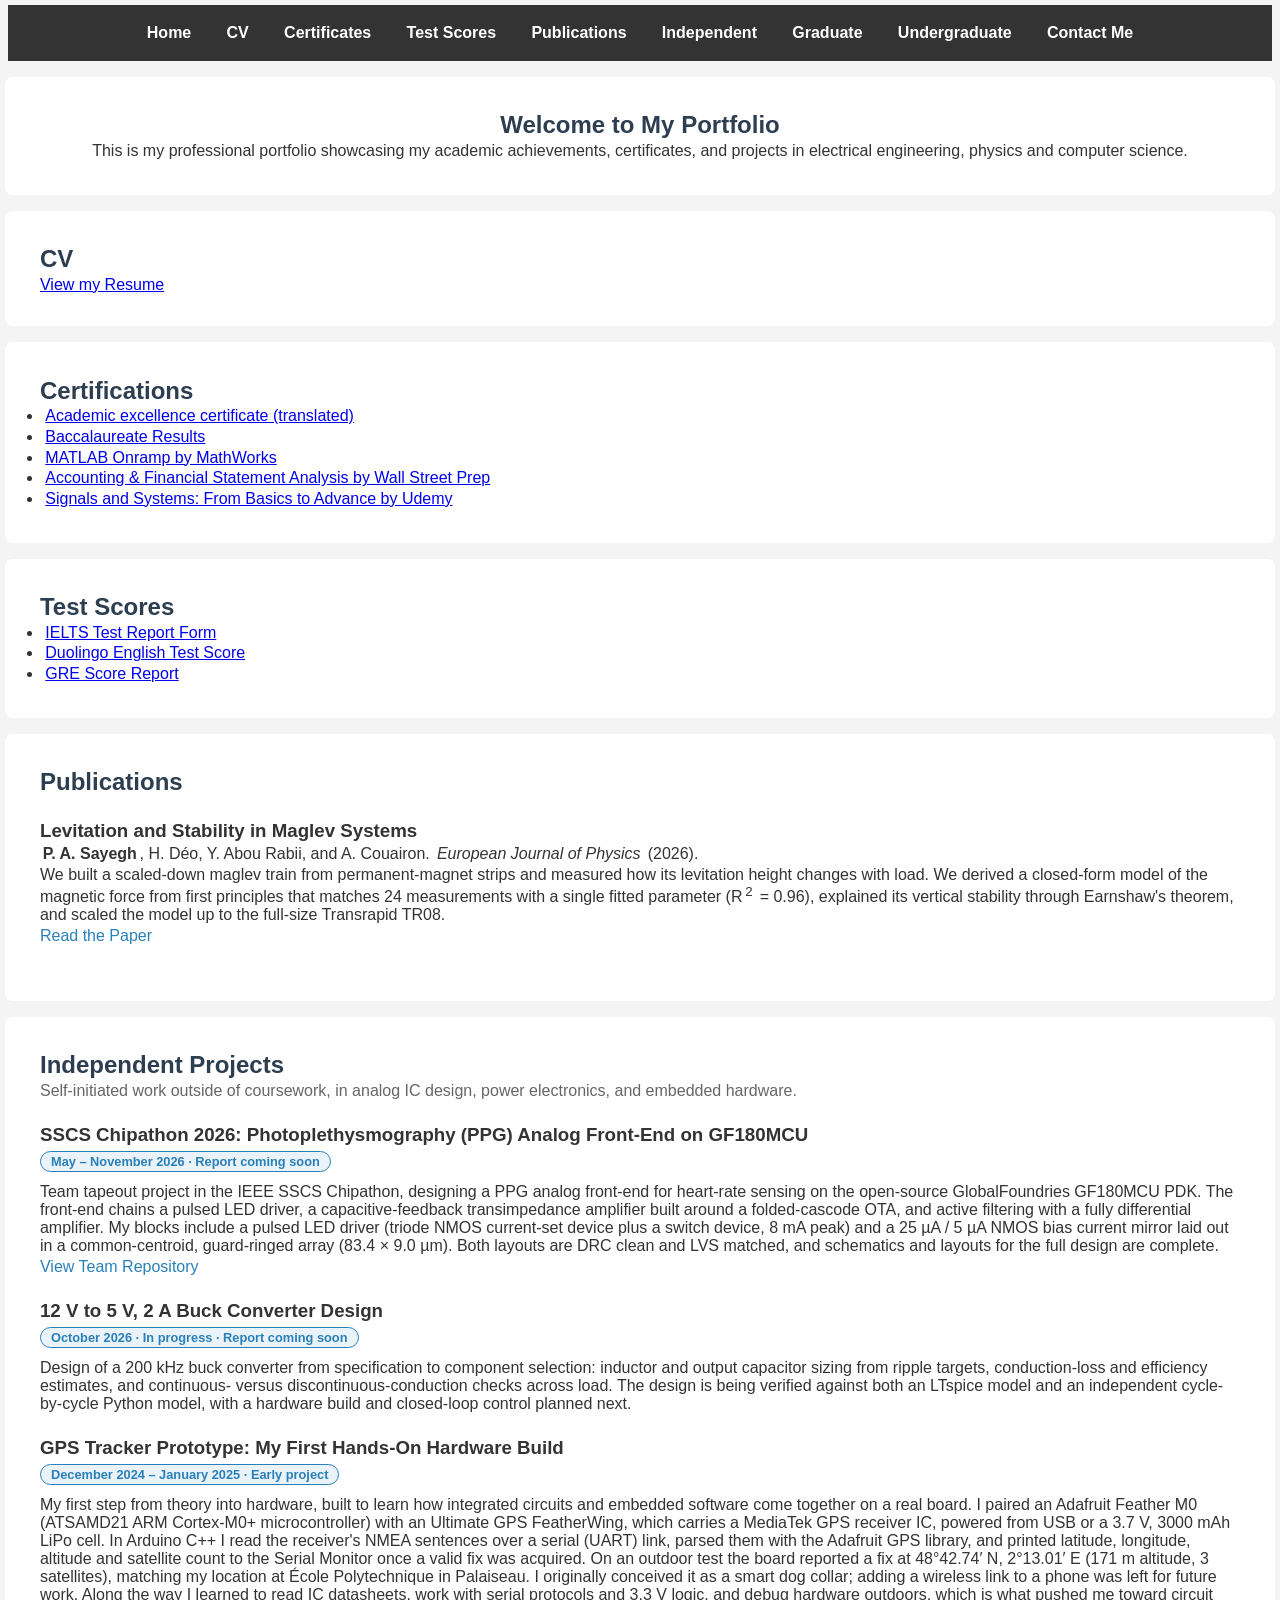
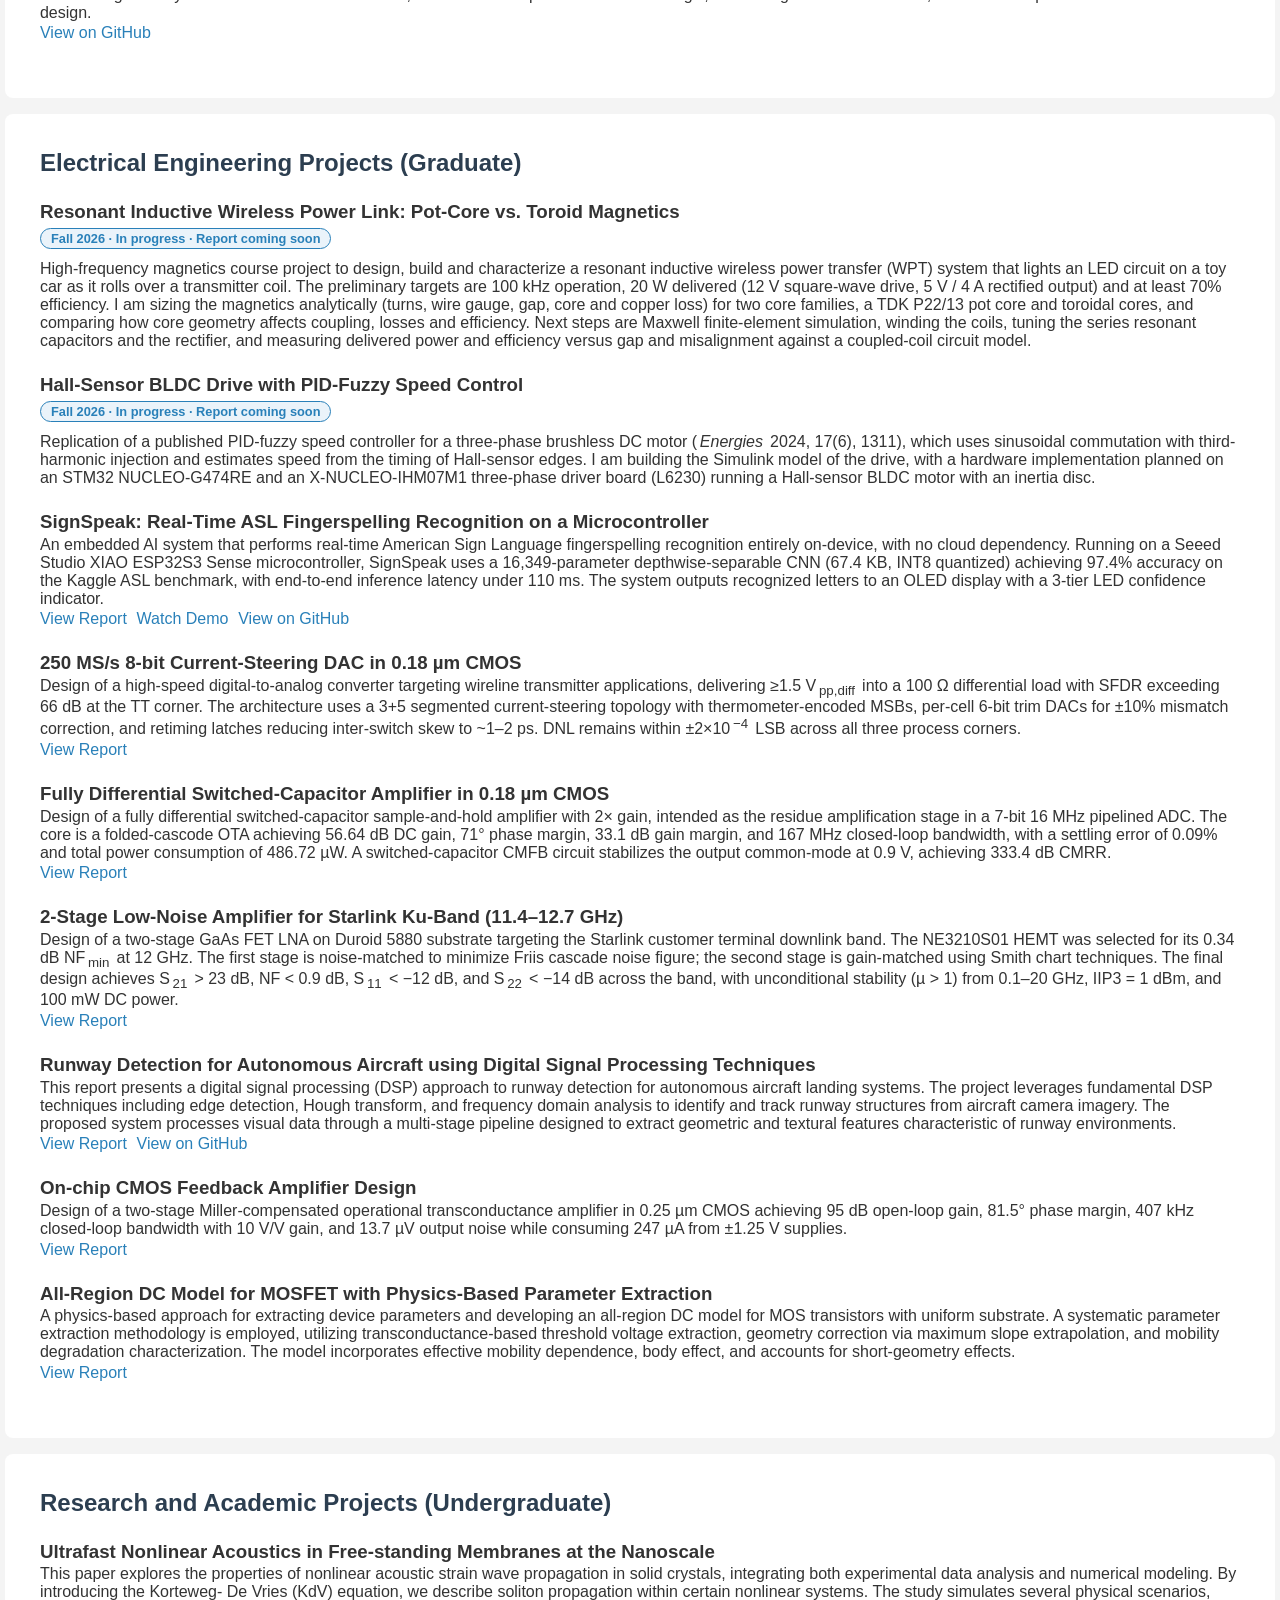
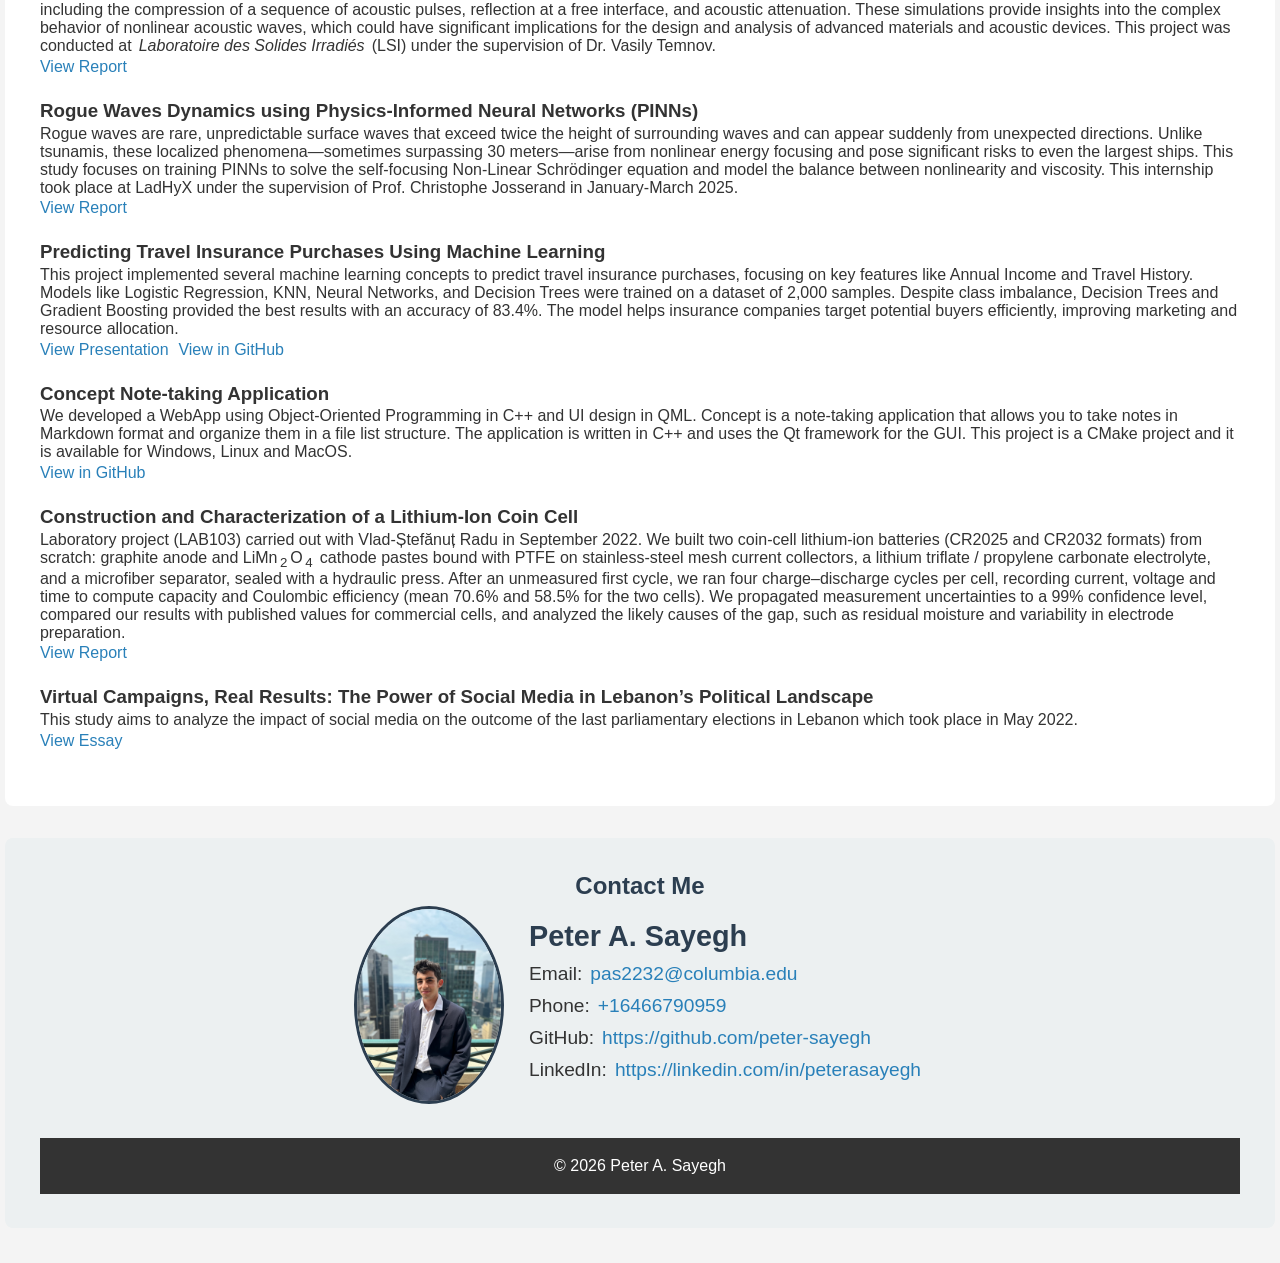
==== commit ad8b6923: "quick order update" ====
--- a/index.html
+++ b/index.html
@@ -131,99 +131,6 @@
         <h2>Electrical Engineering Projects (Graduate)</h2>
 
         <div class="project">
-          <h3>SignSpeak: Real-Time ASL Fingerspelling Recognition on a Microcontroller</h3>
-          <p>
-            An embedded AI system that performs real-time American Sign Language fingerspelling
-            recognition entirely on-device, with no cloud dependency. Running on a Seeed Studio
-            XIAO ESP32S3 Sense microcontroller, SignSpeak uses a 16,349-parameter depthwise-separable
-            CNN (67.4 KB, INT8 quantized) achieving 97.4% accuracy on the Kaggle ASL benchmark,
-            with end-to-end inference latency under 110 ms. The system outputs recognized letters
-            to an OLED display with a 3-tier LED confidence indicator.
-          </p>
-          <a href="files/EMBEDDEDAI_REPORT_PAS_AVK_final.pdf">View Report</a>
-          <a href="https://youtu.be/SONzhjDayNQ" target="_blank">Watch Demo</a>
-          <a href="https://github.com/ArkaKhorchidian/SignSpeak" target="_blank">View on GitHub</a>
-        </div>
-
-        <div class="project">
-          <h3>250 MS/s 8-bit Current-Steering DAC in 0.18 &micro;m CMOS</h3>
-          <p>
-            Design of a high-speed digital-to-analog converter targeting wireline transmitter
-            applications, delivering &ge;1.5 V<sub>pp,diff</sub> into a 100 &Omega; differential load with
-            SFDR exceeding 66 dB at the TT corner. The architecture uses a 3+5 segmented
-            current-steering topology with thermometer-encoded MSBs, per-cell 6-bit trim DACs for
-            &plusmn;10% mismatch correction, and retiming latches reducing inter-switch skew to ~1&ndash;2 ps.
-            DNL remains within &plusmn;2&times;10<sup>&minus;4</sup> LSB across all three process corners.
-          </p>
-          <a href="files/DAC_Project_PS_GT_6316-4.pdf">View Report</a>
-        </div>
-
-        <div class="project">
-          <h3>Fully Differential Switched-Capacitor Amplifier in 0.18 &micro;m CMOS</h3>
-          <p>
-            Design of a fully differential switched-capacitor sample-and-hold amplifier with 2&times; gain,
-            intended as the residue amplification stage in a 7-bit 16 MHz pipelined ADC. The core is
-            a folded-cascode OTA achieving 56.64 dB DC gain, 71&deg; phase margin, 33.1 dB gain margin,
-            and 167 MHz closed-loop bandwidth, with a settling error of 0.09% and total power
-            consumption of 486.72 &micro;W. A switched-capacitor CMFB circuit stabilizes the output
-            common-mode at 0.9 V, achieving 333.4 dB CMRR.
-          </p>
-          <a href="files/ADV_ANALOG_REPORT_PS_GT_DE.pdf">View Report</a>
-        </div>
-
-        <div class="project">
-          <h3>2-Stage Low-Noise Amplifier for Starlink Ku-Band (11.4&ndash;12.7 GHz)</h3>
-          <p>
-            Design of a two-stage GaAs FET LNA on Duroid 5880 substrate targeting the Starlink
-            customer terminal downlink band. The NE3210S01 HEMT was selected for its 0.34 dB NF<sub>min</sub>
-            at 12 GHz. The first stage is noise-matched to minimize Friis cascade noise figure; the
-            second stage is gain-matched using Smith chart techniques. The final design achieves
-            S<sub>21</sub> &gt; 23 dB, NF &lt; 0.9 dB, S<sub>11</sub> &lt; &minus;12 dB, and S<sub>22</sub> &lt; &minus;14 dB
-            across the band, with unconditional stability (&micro; &gt; 1) from 0.1&ndash;20 GHz,
-            IIP3 = 1 dBm, and 100 mW DC power.
-          </p>
-          <a href="files/2-Stage LNA Design-2.pdf">View Report</a>
-        </div>
-
-        <div class="project">
-          <h3>Runway Detection for Autonomous Aircraft using Digital Signal Processing Techniques</h3>
-          <p>
-            This report presents a digital signal processing (DSP) approach to runway detection for
-            autonomous aircraft landing systems. The project leverages fundamental DSP techniques
-            including edge detection, Hough transform, and frequency domain analysis to identify and
-            track runway structures from aircraft camera imagery. The proposed system processes visual
-            data through a multi-stage pipeline designed to extract geometric and textural features
-            characteristic of runway environments.
-          </p>
-          <a href="files/DSP_Project_Report.pdf">View Report</a>
-          <a href="https://github.com/peter-sayegh/runway-detection-dsp/tree/main" target="_blank">View on GitHub</a>
-        </div>
-
-        <div class="project">
-          <h3>On-chip CMOS Feedback Amplifier Design</h3>
-          <p>
-            Design of a two-stage Miller-compensated operational transconductance amplifier in
-            0.25 &micro;m CMOS achieving 95 dB open-loop gain, 81.5&deg; phase margin, 407 kHz
-            closed-loop bandwidth with 10 V/V gain, and 13.7 &micro;V output noise while consuming
-            247 &micro;A from &plusmn;1.25 V supplies.
-          </p>
-          <a href="files/Project_OTA_PS_AA.pdf">View Report</a>
-        </div>
-
-        <div class="project">
-          <h3>All-Region DC Model for MOSFET with Physics-Based Parameter Extraction</h3>
-          <p>
-            A physics-based approach for extracting device parameters and developing an all-region
-            DC model for MOS transistors with uniform substrate. A systematic parameter extraction
-            methodology is employed, utilizing transconductance-based threshold voltage extraction,
-            geometry correction via maximum slope extrapolation, and mobility degradation
-            characterization. The model incorporates effective mobility dependence, body effect,
-            and accounts for short-geometry effects.
-          </p>
-          <a href="files/MOS_TRANSISTORS_PROJECT.pdf">View Report</a>
-        </div>
-
-        <div class="project">
           <h3>Resonant Inductive Wireless Power Link: Pot-Core vs. Toroid Magnetics</h3>
           <span class="tag">Fall 2026 &middot; In progress &middot; Report coming soon</span>
           <p>
@@ -250,6 +157,100 @@
             three-phase driver board (L6230) running a Hall-sensor BLDC motor with an inertia disc.
           </p>
         </div>
+
+        <div class="project">
+          <h3>SignSpeak: Real-Time ASL Fingerspelling Recognition on a Microcontroller</h3>
+          <p>
+            An embedded AI system that performs real-time American Sign Language fingerspelling
+            recognition entirely on-device, with no cloud dependency. Running on a Seeed Studio
+            XIAO ESP32S3 Sense microcontroller, SignSpeak uses a 16,349-parameter depthwise-separable
+            CNN (67.4 KB, INT8 quantized) achieving 97.4% accuracy on the Kaggle ASL benchmark,
+            with end-to-end inference latency under 110 ms. The system outputs recognized letters
+            to an OLED display with a 3-tier LED confidence indicator.
+          </p>
+          <a href="files/EMBEDDEDAI_REPORT_PAS_AVK_final.pdf">View Report</a>
+          <a href="https://youtu.be/SONzhjDayNQ" target="_blank">Watch Demo</a>
+          <a href="https://github.com/ArkaKhorchidian/SignSpeak" target="_blank">View on GitHub</a>
+        </div>
+
+        <div class="project">
+          <h3>250 MS/s 8-bit Current-Steering DAC in 0.18 &micro;m CMOS</h3>
+          <p>
+            Design of a high-speed digital-to-analog converter targeting wireline transmitter
+            applications, delivering &ge;1.5 V<sub>pp,diff</sub> into a 100 &Omega; differential load with
+            SFDR exceeding 66 dB at the TT corner. The architecture uses a 3+5 segmented
+            current-steering topology with thermometer-encoded MSBs, per-cell 6-bit trim DACs for
+            &plusmn;10% mismatch correction, and retiming latches reducing inter-switch skew to ~1&ndash;2 ps.
+            DNL remains within &plusmn;2&times;10<sup>&minus;4</sup> LSB across all three process corners.
+          </p>
+          <a href="files/DAC_Project_PS_GT_6316-4.pdf">View Report</a>
+        </div>
+
+        <div class="project">
+          <h3>Fully Differential Switched-Capacitor Amplifier in 0.18 &micro;m CMOS</h3>
+          <p>
+            Design of a fully differential switched-capacitor sample-and-hold amplifier with 2&times; gain,
+            intended as the residue amplification stage in a 7-bit 16 MHz pipelined ADC. The core is
+            a folded-cascode OTA achieving 56.64 dB DC gain, 71&deg; phase margin, 33.1 dB gain margin,
+            and 167 MHz closed-loop bandwidth, with a settling error of 0.09% and total power
+            consumption of 486.72 &micro;W. A switched-capacitor CMFB circuit stabilizes the output
+            common-mode at 0.9 V, achieving 333.4 dB CMRR.
+          </p>
+          <a href="files/ADV_ANALOG_REPORT_PS_GT_DE.pdf">View Report</a>
+        </div>
+
+        <div class="project">
+          <h3>2-Stage Low-Noise Amplifier for Starlink Ku-Band (11.4&ndash;12.7 GHz)</h3>
+          <p>
+            Design of a two-stage GaAs FET LNA on Duroid 5880 substrate targeting the Starlink
+            customer terminal downlink band. The NE3210S01 HEMT was selected for its 0.34 dB NF<sub>min</sub>
+            at 12 GHz. The first stage is noise-matched to minimize Friis cascade noise figure; the
+            second stage is gain-matched using Smith chart techniques. The final design achieves
+            S<sub>21</sub> &gt; 23 dB, NF &lt; 0.9 dB, S<sub>11</sub> &lt; &minus;12 dB, and S<sub>22</sub> &lt; &minus;14 dB
+            across the band, with unconditional stability (&micro; &gt; 1) from 0.1&ndash;20 GHz,
+            IIP3 = 1 dBm, and 100 mW DC power.
+          </p>
+          <a href="files/2-Stage LNA Design-2.pdf">View Report</a>
+        </div>
+
+        <div class="project">
+          <h3>Runway Detection for Autonomous Aircraft using Digital Signal Processing Techniques</h3>
+          <p>
+            This report presents a digital signal processing (DSP) approach to runway detection for
+            autonomous aircraft landing systems. The project leverages fundamental DSP techniques
+            including edge detection, Hough transform, and frequency domain analysis to identify and
+            track runway structures from aircraft camera imagery. The proposed system processes visual
+            data through a multi-stage pipeline designed to extract geometric and textural features
+            characteristic of runway environments.
+          </p>
+          <a href="files/DSP_Project_Report.pdf">View Report</a>
+          <a href="https://github.com/peter-sayegh/runway-detection-dsp/tree/main" target="_blank">View on GitHub</a>
+        </div>
+
+        <div class="project">
+          <h3>On-chip CMOS Feedback Amplifier Design</h3>
+          <p>
+            Design of a two-stage Miller-compensated operational transconductance amplifier in
+            0.25 &micro;m CMOS achieving 95 dB open-loop gain, 81.5&deg; phase margin, 407 kHz
+            closed-loop bandwidth with 10 V/V gain, and 13.7 &micro;V output noise while consuming
+            247 &micro;A from &plusmn;1.25 V supplies.
+          </p>
+          <a href="files/Project_OTA_PS_AA.pdf">View Report</a>
+        </div>
+
+        <div class="project">
+          <h3>All-Region DC Model for MOSFET with Physics-Based Parameter Extraction</h3>
+          <p>
+            A physics-based approach for extracting device parameters and developing an all-region
+            DC model for MOS transistors with uniform substrate. A systematic parameter extraction
+            methodology is employed, utilizing transconductance-based threshold voltage extraction,
+            geometry correction via maximum slope extrapolation, and mobility degradation
+            characterization. The model incorporates effective mobility dependence, body effect,
+            and accounts for short-geometry effects.
+          </p>
+          <a href="files/MOS_TRANSISTORS_PROJECT.pdf">View Report</a>
+        </div>
+
 
     </section>
 
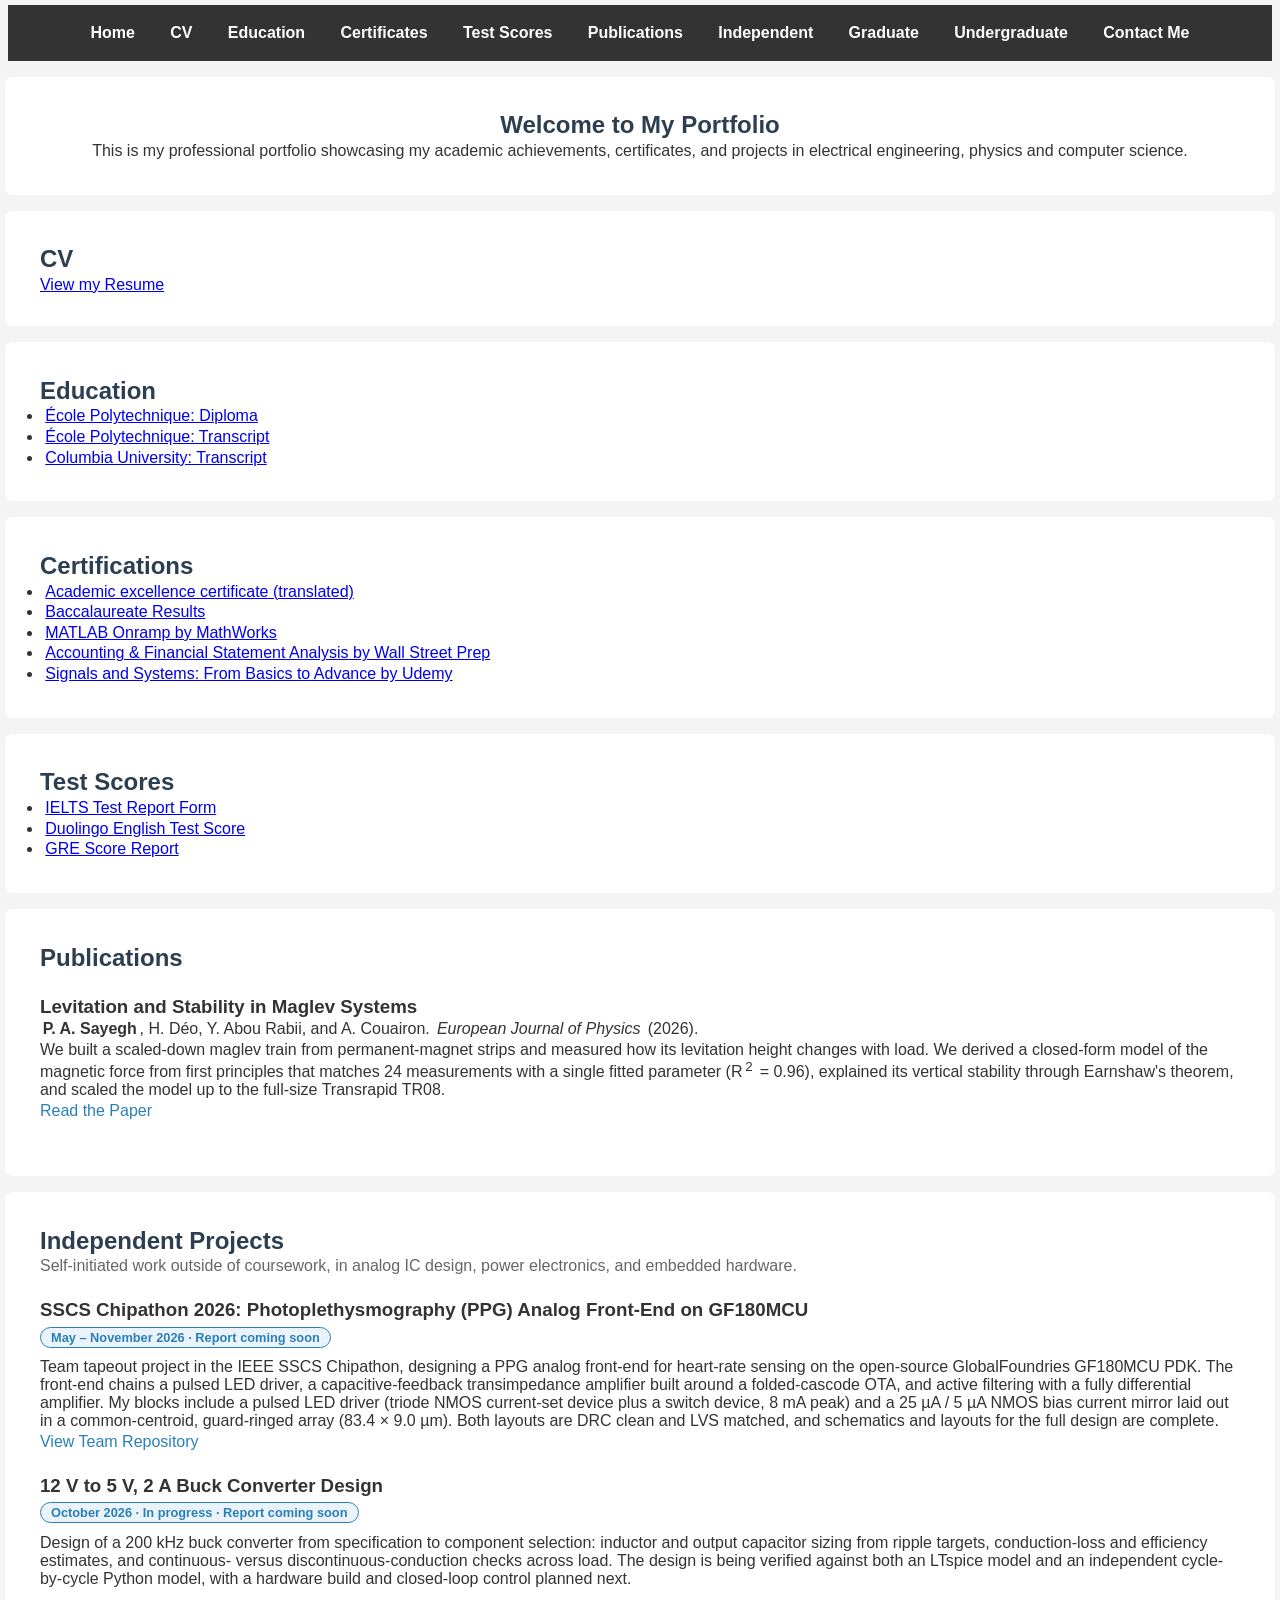
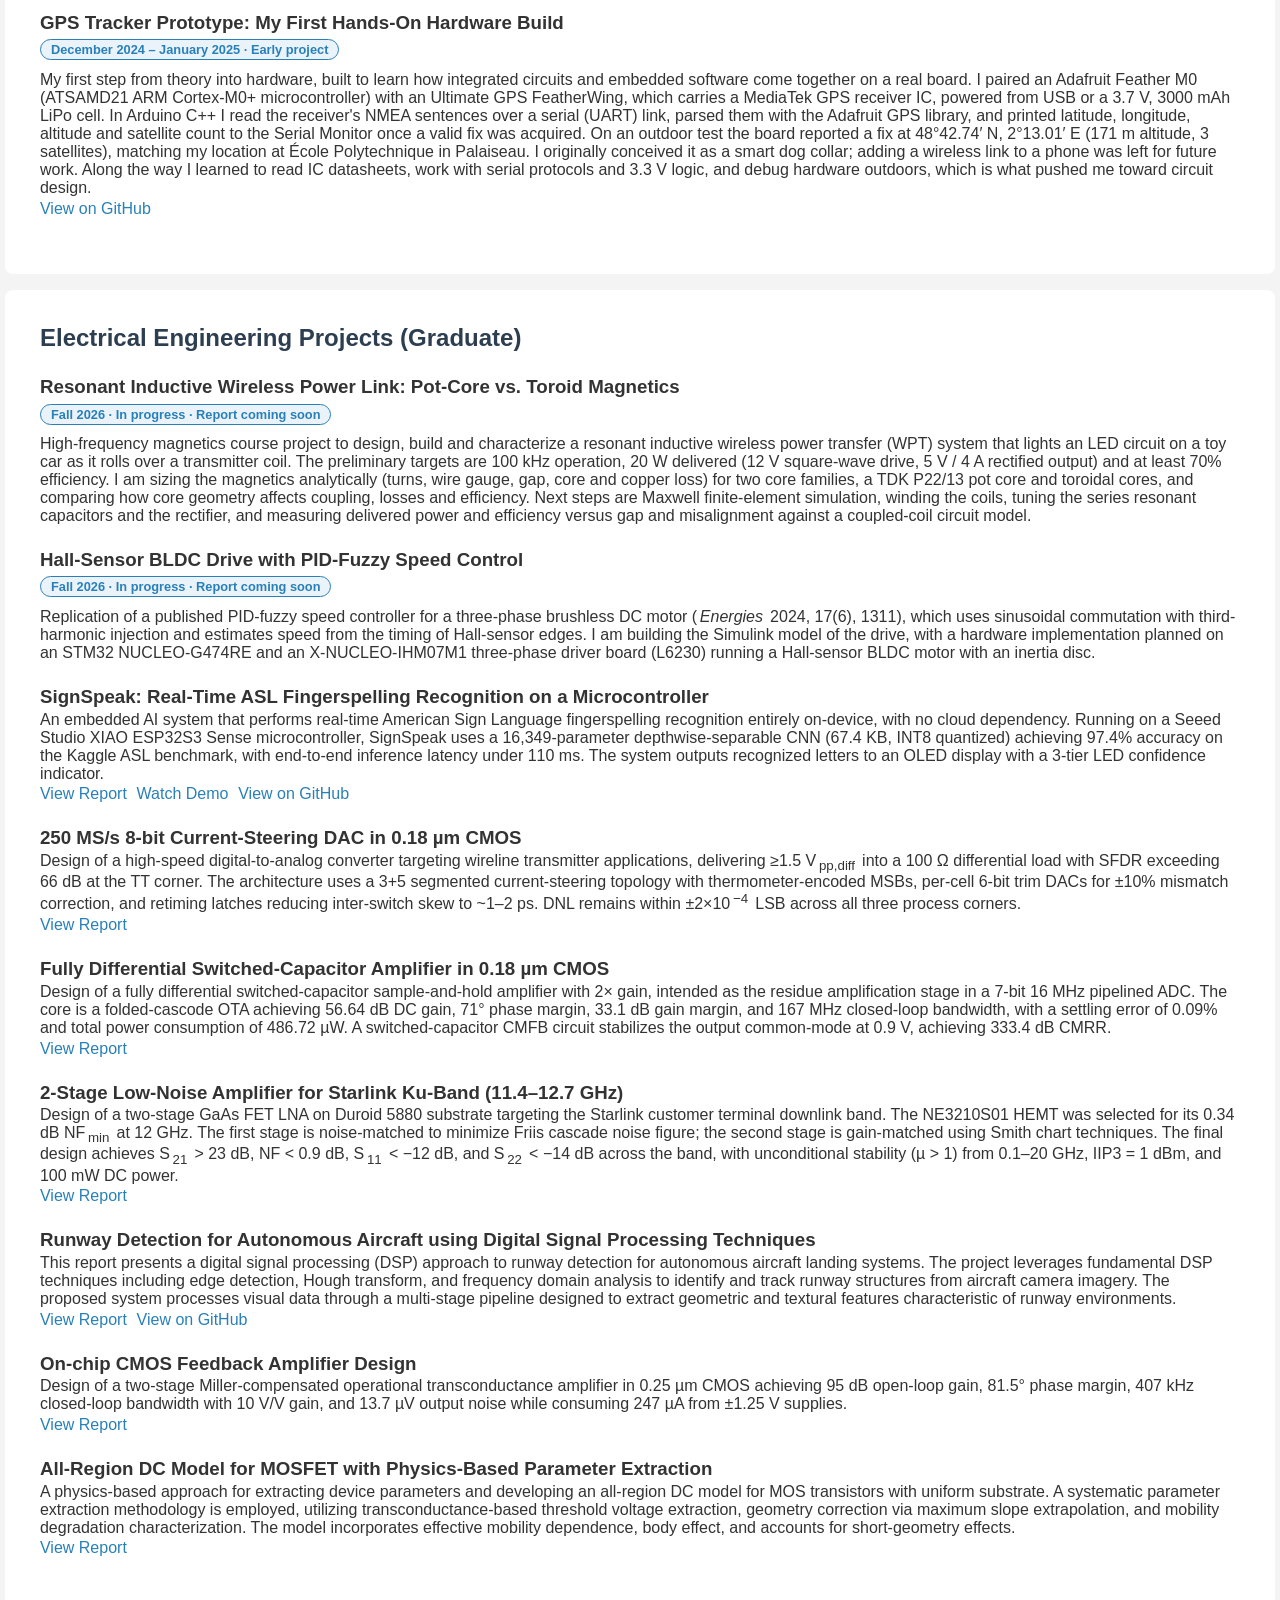
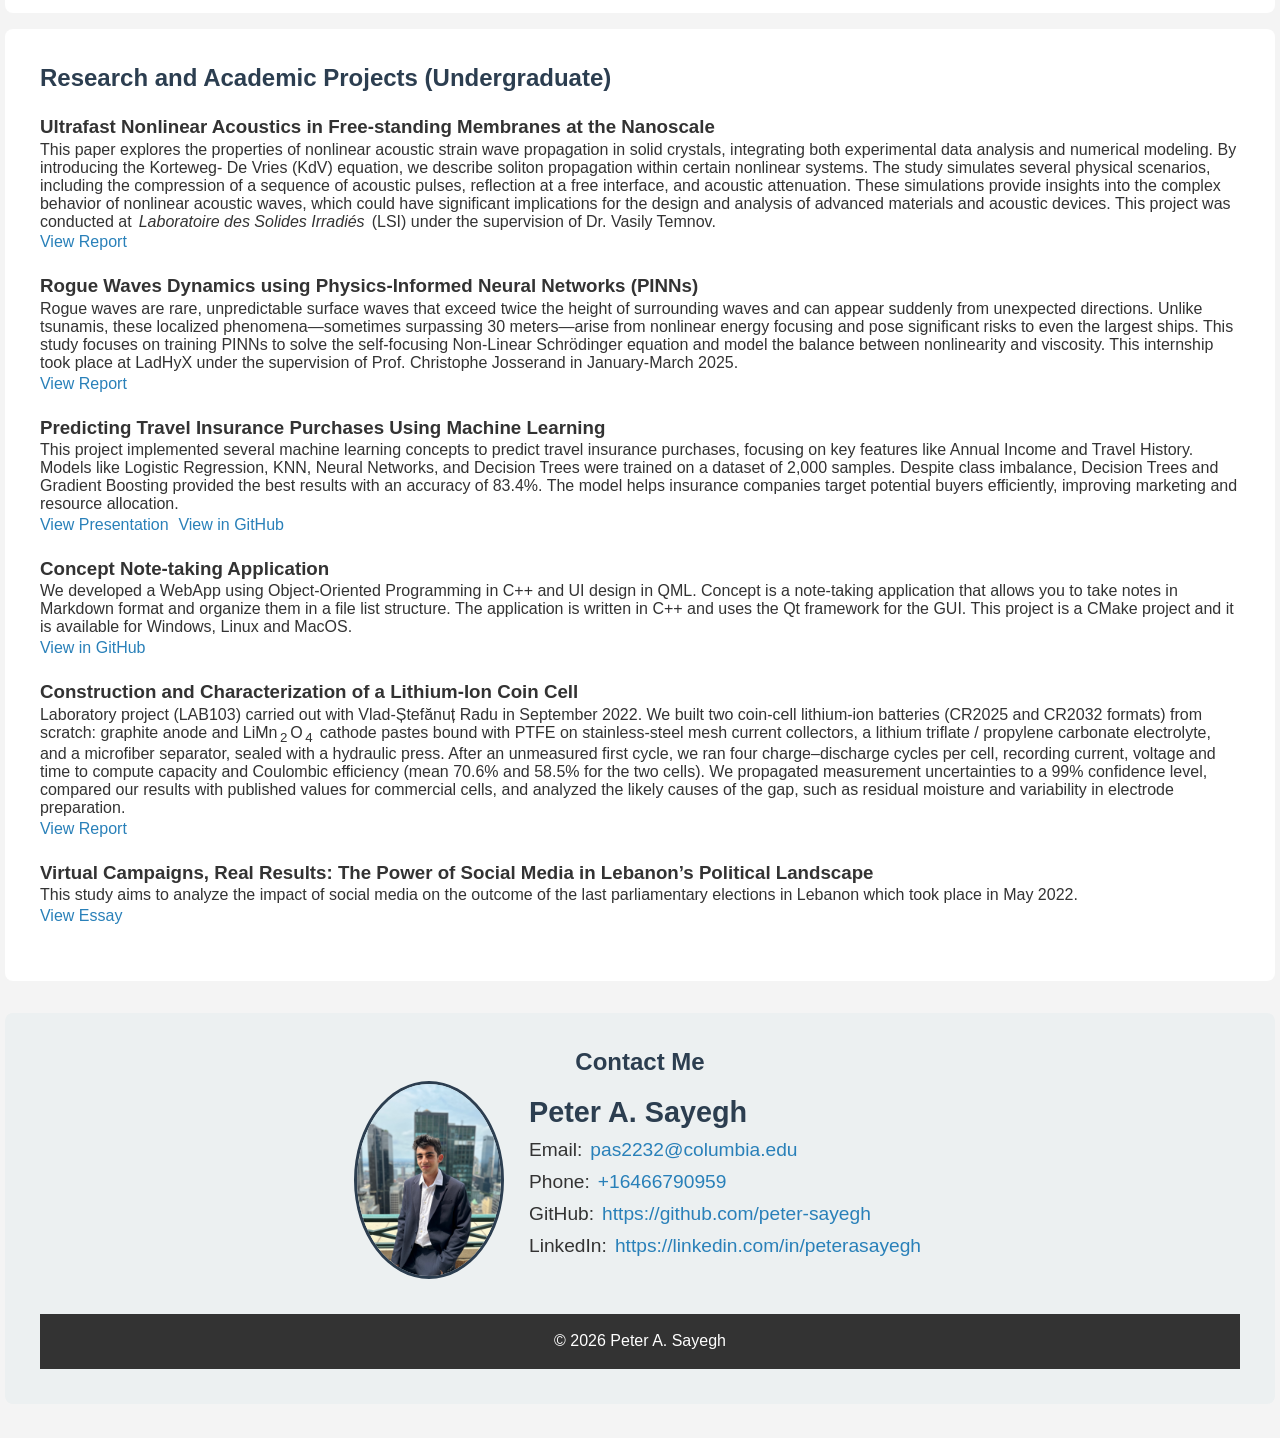
==== commit 0a8348de: "education section" ====
--- a/index.html
+++ b/index.html
@@ -12,6 +12,7 @@
             <ul>
                 <li><a href="#home">Home</a></li>
                 <li><a href="#cv">CV</a></li>
+                <li><a href="#education">Education</a></li>
                 <li><a href="#certificates">Certificates</a></li>
                 <li><a href="#tests">Test Scores</a></li>
                 <li><a href="#publications">Publications</a></li>
@@ -32,6 +33,15 @@
         <h2>CV</h2>
         <a href="files/RESUME_PETER_A_SAYEGH_F26_EE.pdf"> View my Resume</a>
         <!-- Add your CV as a downloadable PDF -->
+    </section>
+
+    <section id="education">
+        <h2>Education</h2>
+        <ul>
+            <li><a href="files/EP_PAS_Diploma.pdf">&Eacute;cole Polytechnique: Diploma</a></li>
+            <li><a href="files/PAS_Transcript_EP.pdf">&Eacute;cole Polytechnique: Transcript</a></li>
+            <li><a href="files/PAS_Transcript_CU.pdf">Columbia University: Transcript</a></li>
+        </ul>
     </section>
 
     <section id="certificates">
@@ -308,7 +318,7 @@
                 commercial cells, and analyzed the likely causes of the gap, such as residual moisture and variability in
                 electrode preparation.
             </p>
-            <a href="files/LAB103_Lithium_Ion_Battery_Report.pdf">View Report</a>
+            <a href="files/LAB103_LiIonBattery_Report.pdf">View Report</a>
         </div>
         <div class="project">
         <h3>Virtual Campaigns, Real Results:
